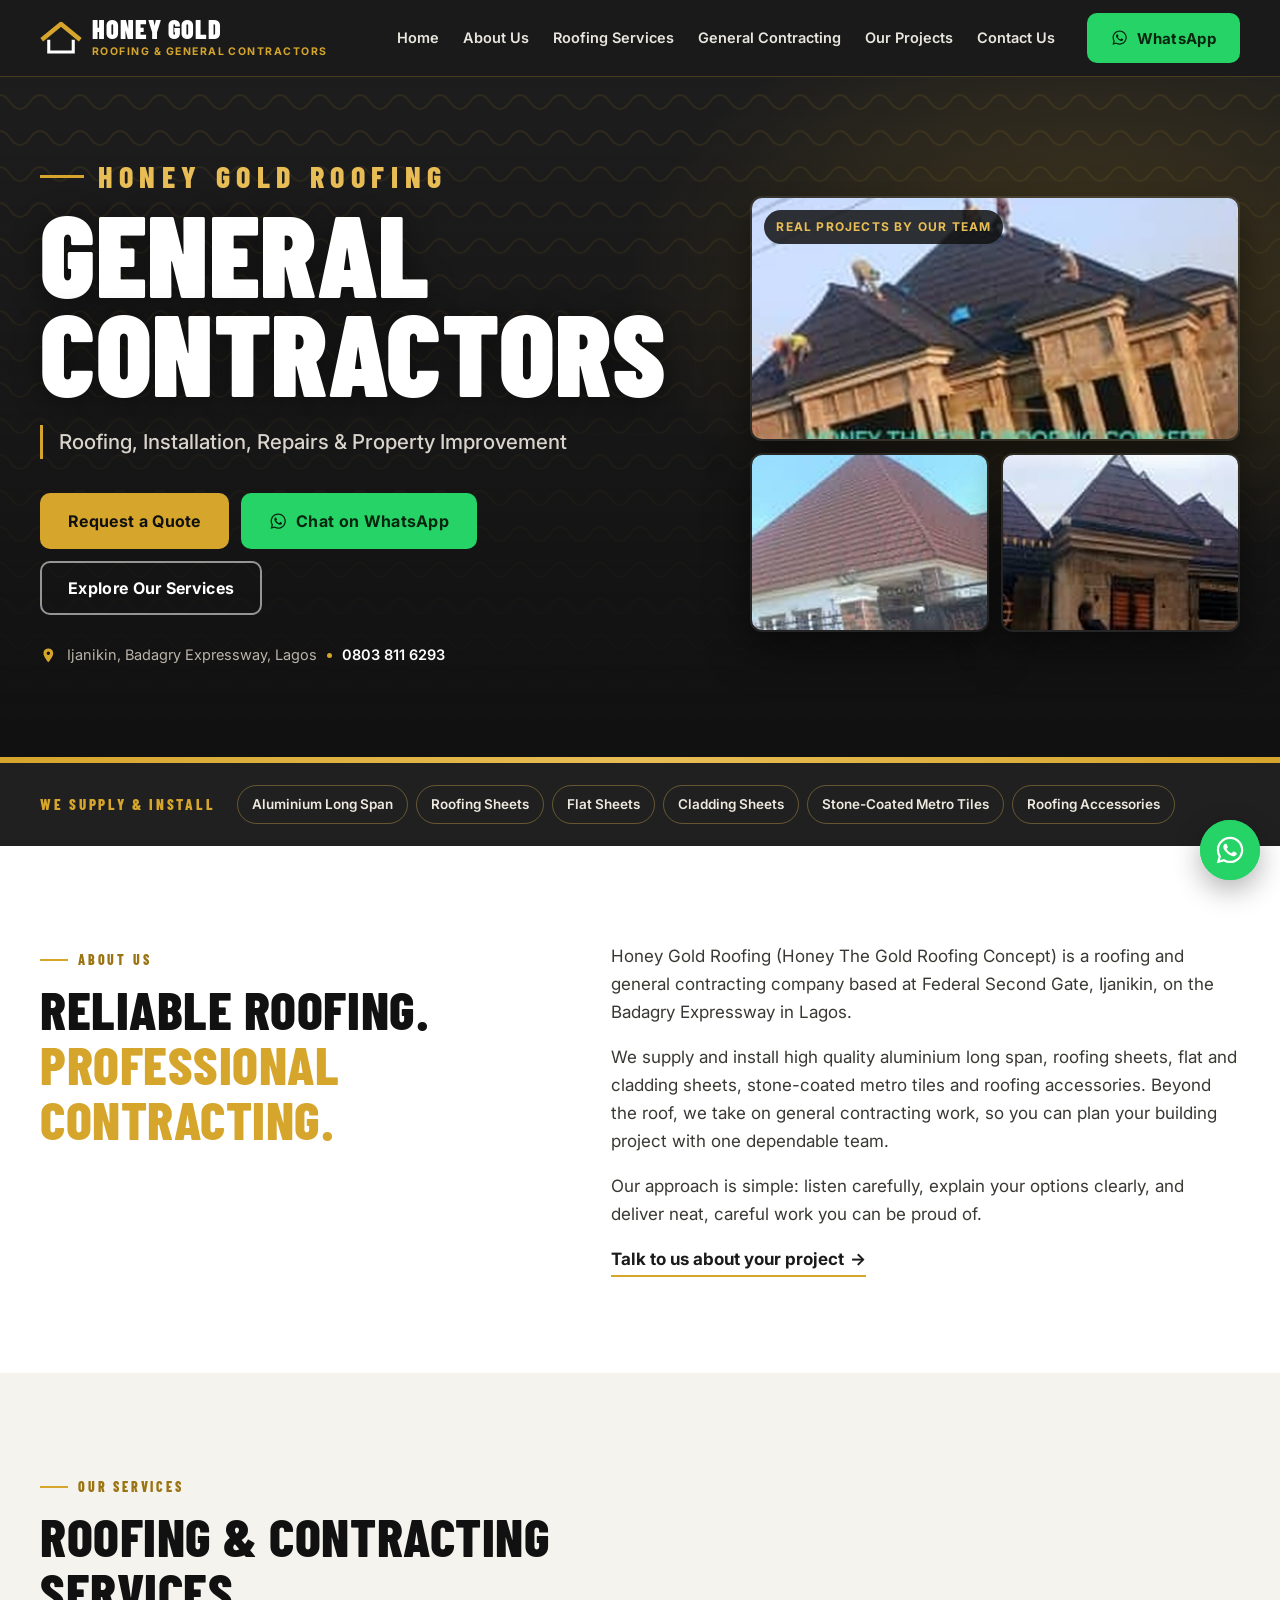
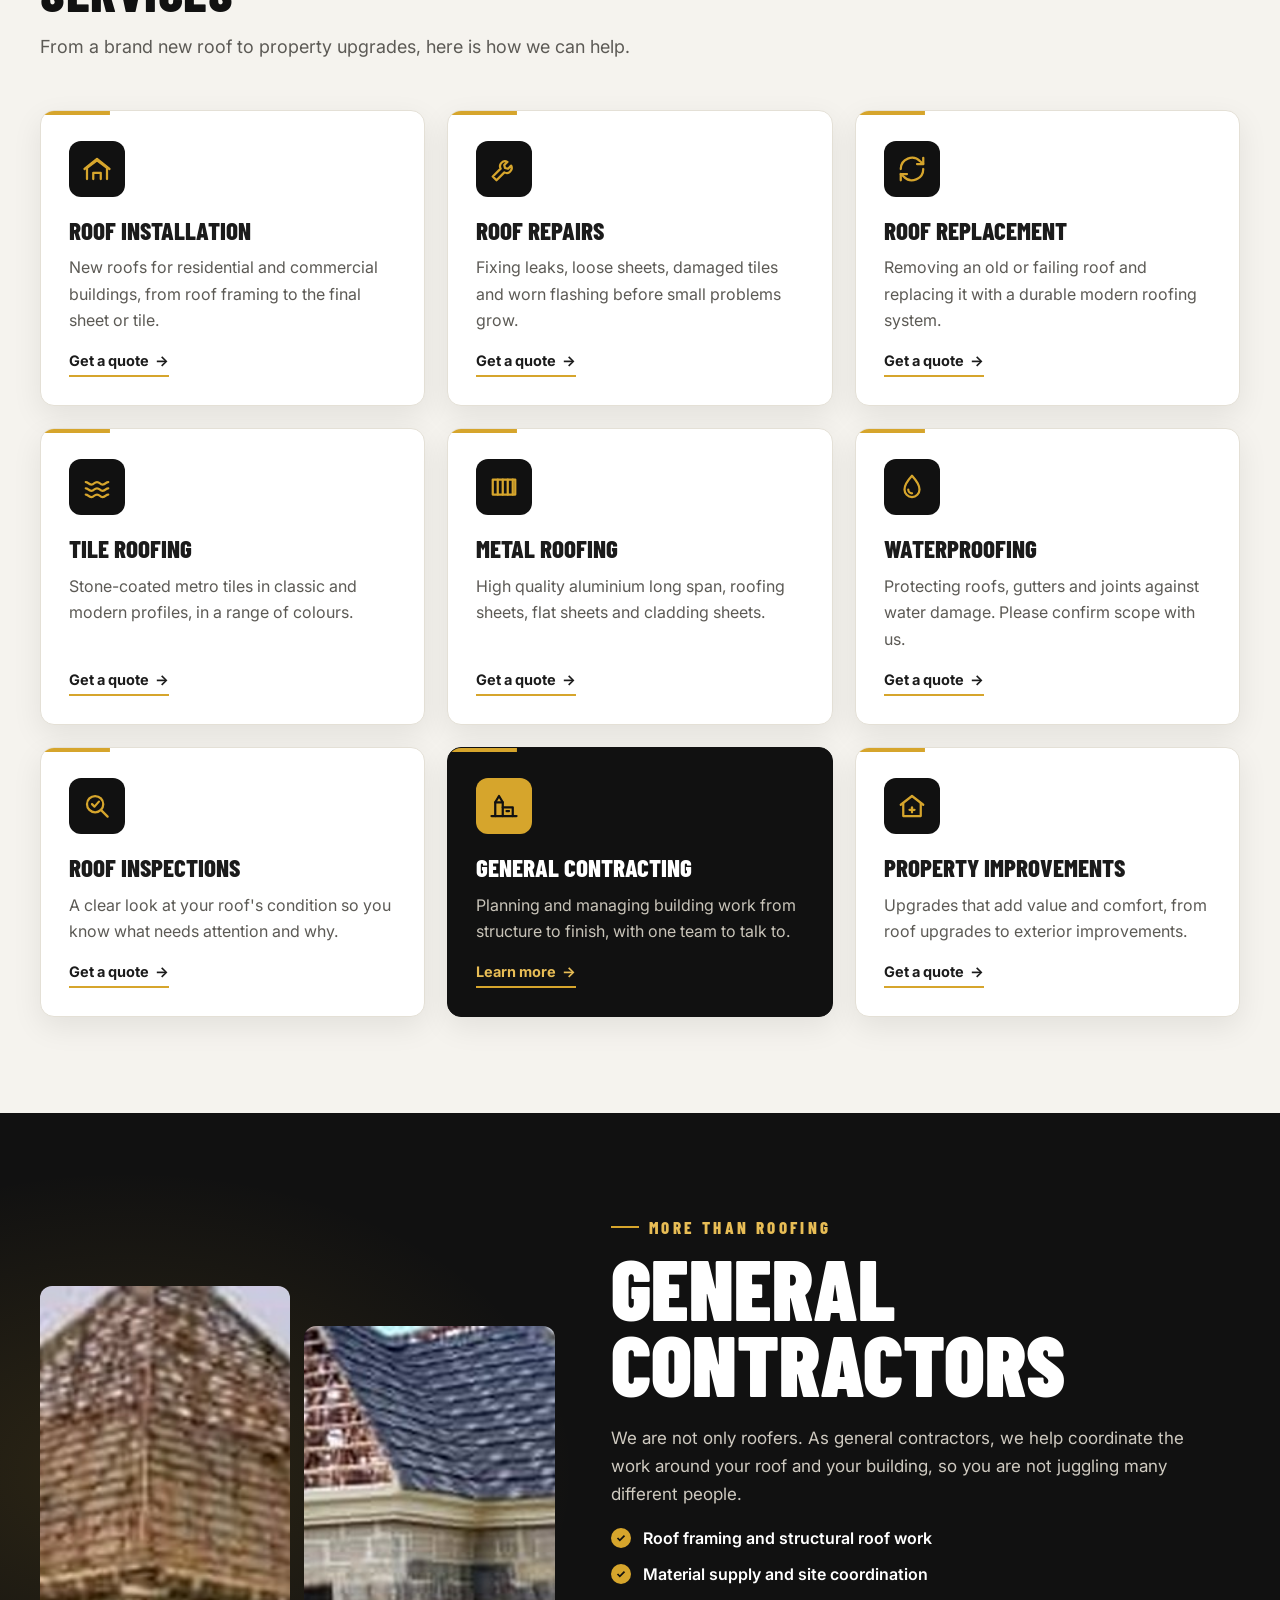
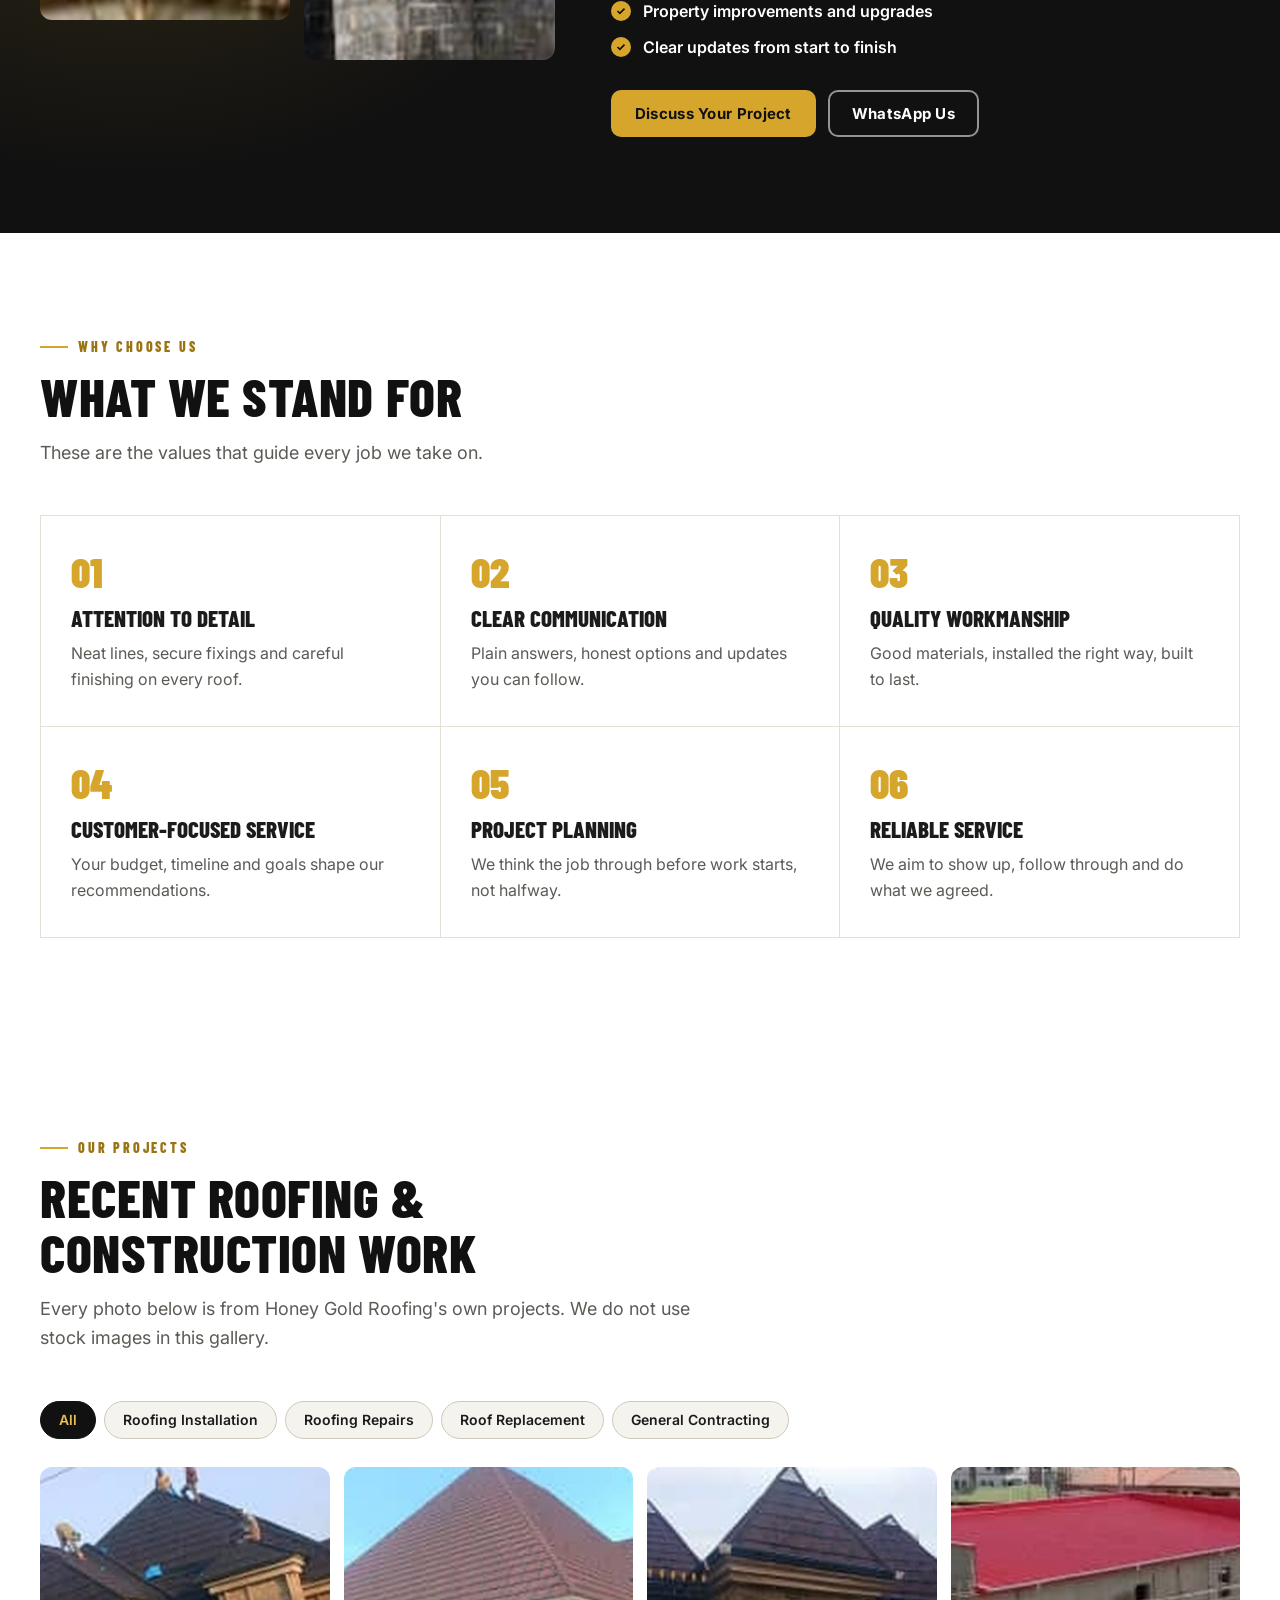
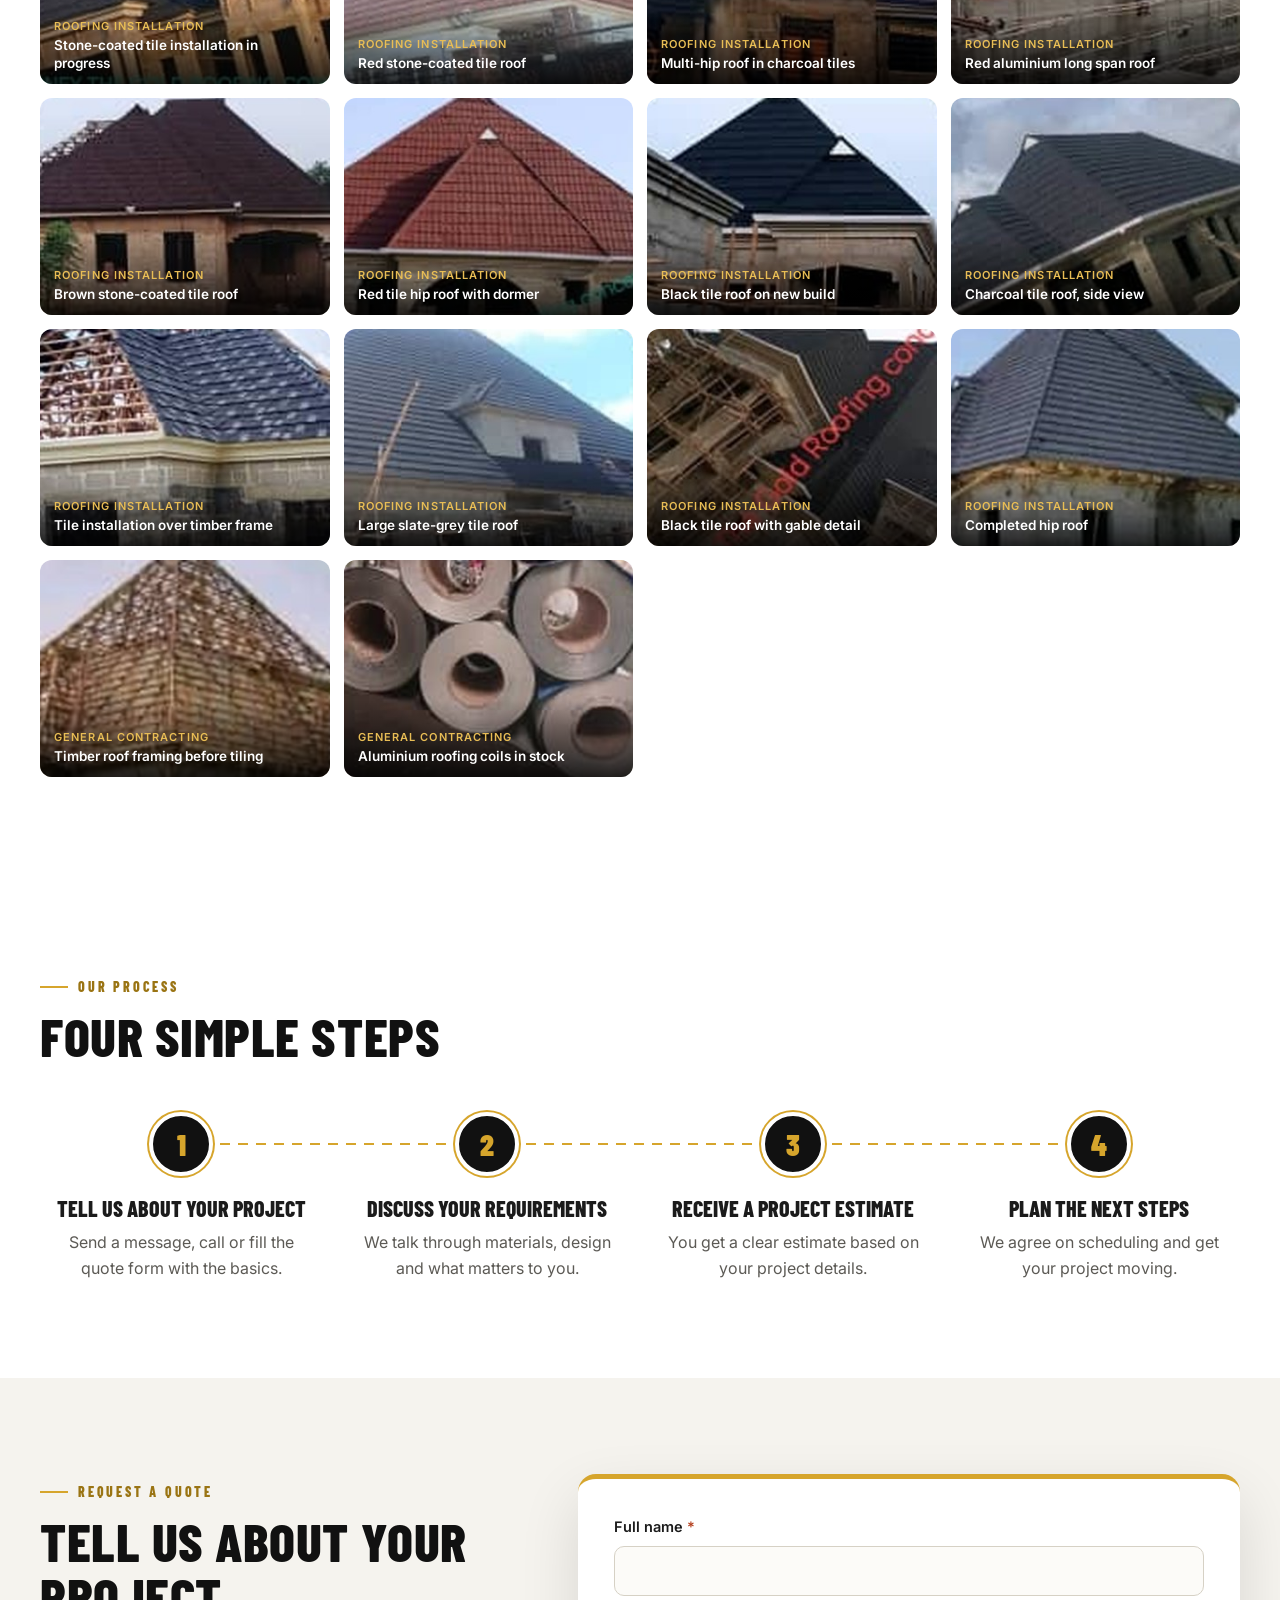
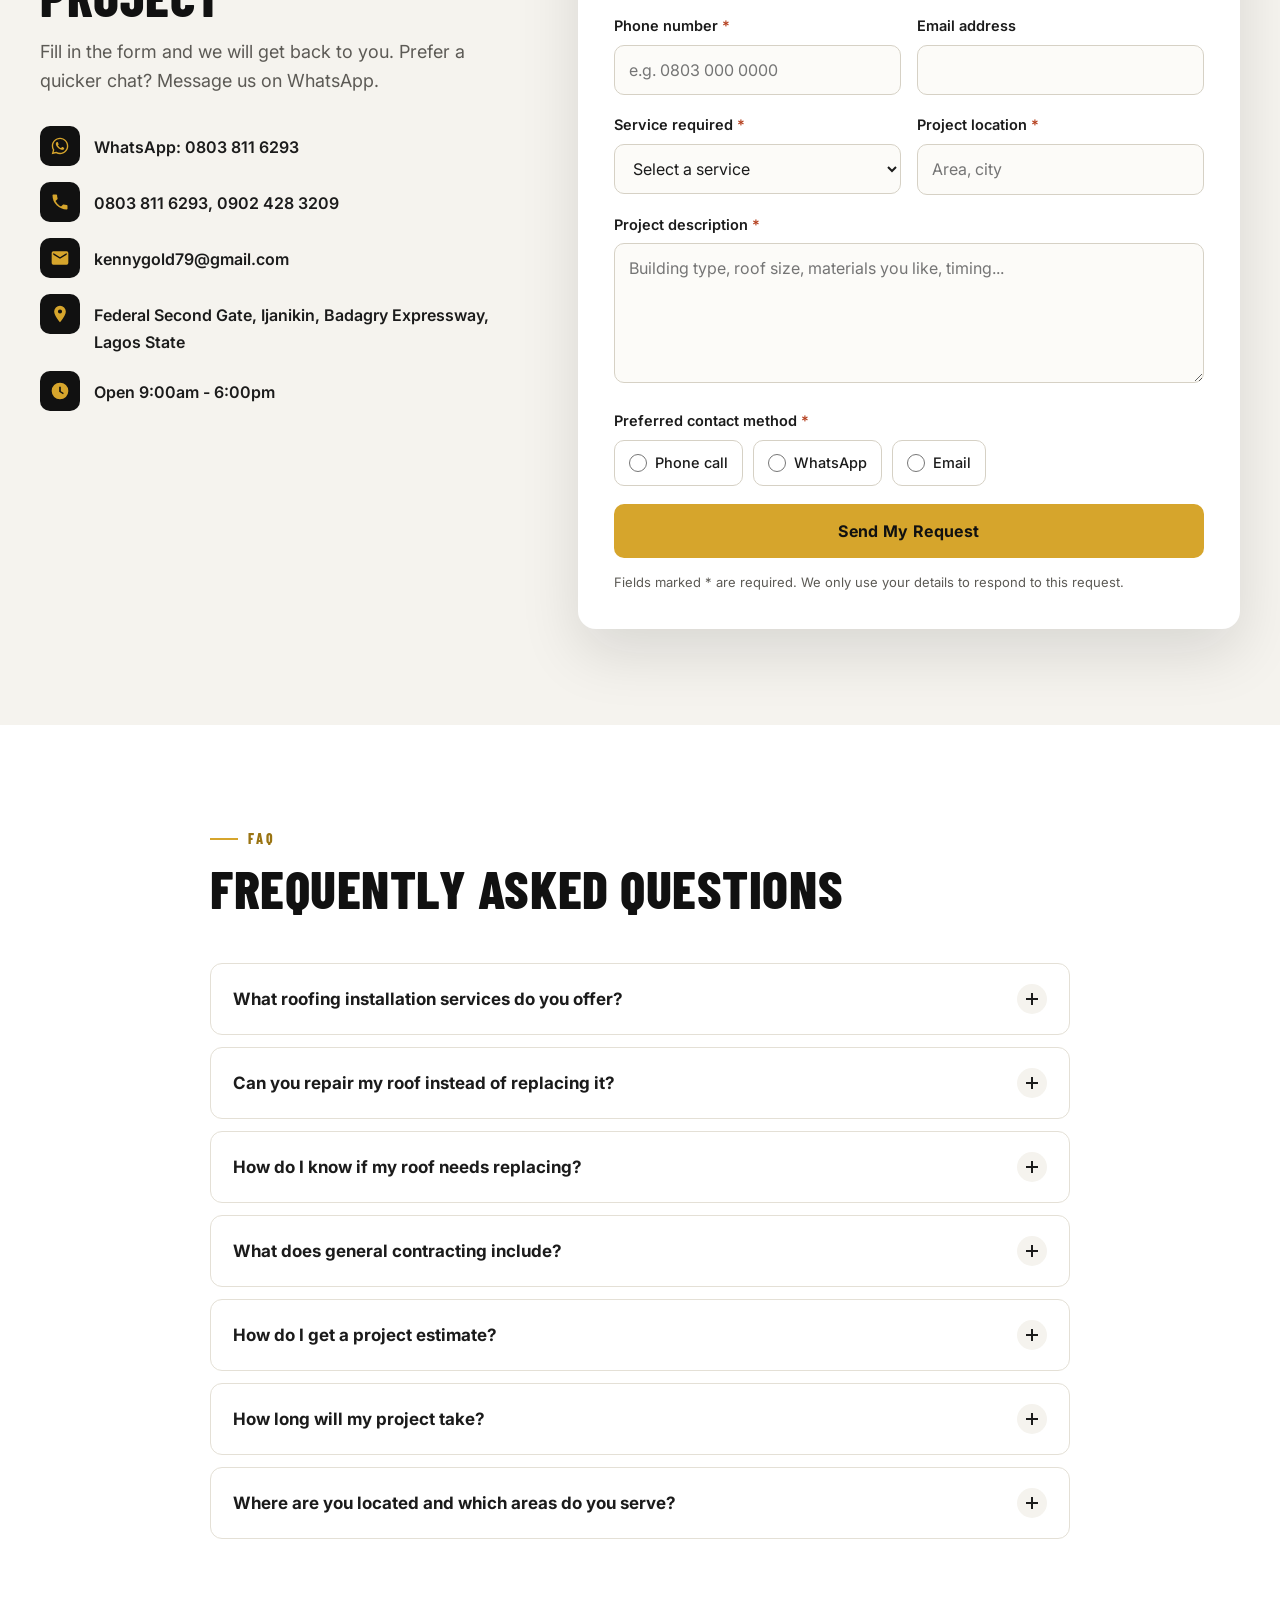
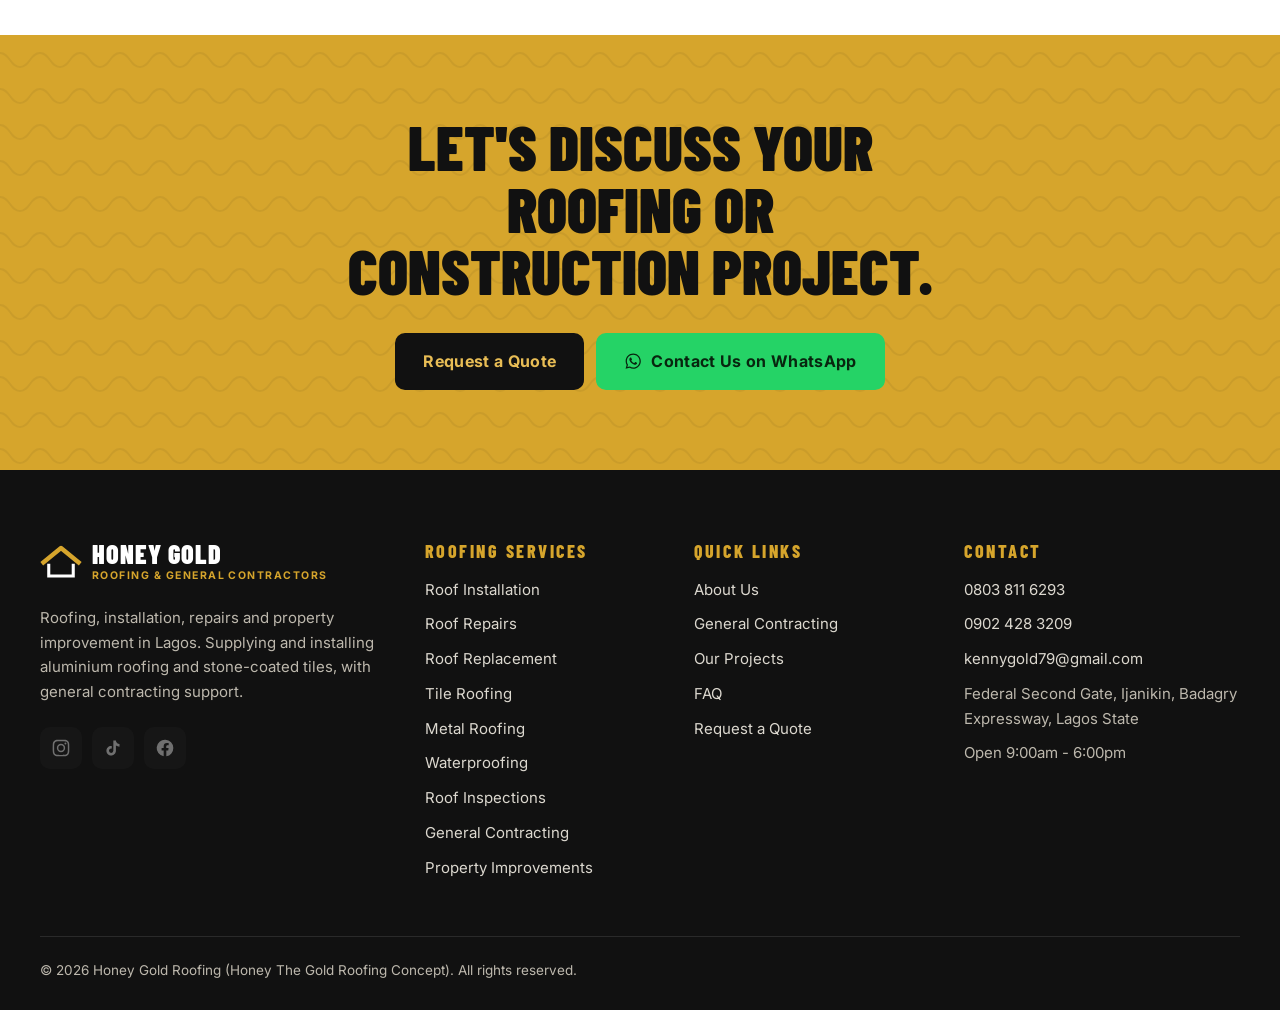
==== index.html @ 7347d058 "Add Honey Gold Roofing website Static roofing and general contracting site in honey-gold-roofing/, k" ====
<!doctype html>
<html lang="en">
<head>
  <meta charset="utf-8" />
  <meta name="viewport" content="width=device-width, initial-scale=1" />
  <title>Honey Gold Roofing | General Contractors in Lagos</title>
  <meta name="description" content="Honey Gold Roofing and General Contractors, Ijanikin, Lagos. Roof installation, stone-coated tiles, aluminium long span, repairs and property improvement. Request a quote or chat on WhatsApp." />
  <meta property="og:title" content="Honey Gold Roofing | General Contractors" />
  <meta property="og:description" content="Roofing, Installation, Repairs & Property Improvement in Lagos." />
  <meta property="og:type" content="website" />
  <meta property="og:image" content="assets/img/projects/p10.jpg" />
  <meta name="theme-color" content="#111111" />
  <link rel="icon" href="assets/img/favicon.svg" type="image/svg+xml" />
  <link rel="preconnect" href="https://fonts.googleapis.com" />
  <link rel="preconnect" href="https://fonts.gstatic.com" crossorigin />
  <link href="https://fonts.googleapis.com/css2?family=Barlow+Condensed:wght@600;700;800;900&family=Inter:wght@400;500;600;700&display=swap" rel="stylesheet" />
  <link rel="stylesheet" href="css/styles.css" />
</head>
<body>
  <a class="skip-link" href="#main">Skip to content</a>

  <!-- HEADER -->
  <header class="site-header" id="top">
    <div class="container header-inner">
      <a href="#top" class="wordmark" aria-label="Honey Gold Roofing home">
        <svg class="wordmark-icon" viewBox="0 0 48 40" aria-hidden="true">
          <path d="M2 22 24 4l22 18" fill="none" stroke="currentColor" stroke-width="5" stroke-linejoin="round" />
          <path d="M10 22v14h28V22" fill="none" stroke="#fff" stroke-width="3.5" />
        </svg>
        <span class="wordmark-text"><strong>HONEY GOLD</strong><span>ROOFING &amp; GENERAL CONTRACTORS</span></span>
      </a>

      <nav class="main-nav" id="main-nav" aria-label="Main">
        <ul>
          <li><a href="#top">Home</a></li>
          <li><a href="#about">About Us</a></li>
          <li><a href="#services">Roofing Services</a></li>
          <li><a href="#contracting">General Contracting</a></li>
          <li><a href="#projects">Our Projects</a></li>
          <li><a href="#contact">Contact Us</a></li>
        </ul>
        <a class="btn btn-whatsapp nav-wa" data-wa href="https://wa.me/2348038116293" target="_blank" rel="noopener">
          <svg class="i" aria-hidden="true"><use href="#ic-wa" /></svg> WhatsApp
        </a>
      </nav>

      <div class="header-actions">
        <a class="btn btn-whatsapp btn-sm header-wa" data-wa href="https://wa.me/2348038116293" target="_blank" rel="noopener">
          <svg class="i" aria-hidden="true"><use href="#ic-wa" /></svg><span>WhatsApp</span>
        </a>
        <button class="nav-toggle" aria-expanded="false" aria-controls="main-nav" aria-label="Open menu">
          <span></span><span></span><span></span>
        </button>
      </div>
    </div>
  </header>

  <main id="main">
    <!-- A. HERO -->
    <section class="hero" aria-labelledby="hero-title">
      <div class="hero-bg" aria-hidden="true"></div>
      <div class="container hero-grid">
        <div class="hero-copy">
          <h1 id="hero-title" class="hero-title">
            <span class="hero-brand">HONEY GOLD ROOFING</span>
            <span class="hero-gc">GENERAL<br />CONTRACTORS</span>
          </h1>
          <p class="hero-sub">Roofing, Installation, Repairs &amp; Property Improvement</p>
          <div class="hero-ctas">
            <a class="btn btn-gold btn-lg" href="#quote">Request a Quote</a>
            <a class="btn btn-whatsapp btn-lg" data-wa href="https://wa.me/2348038116293" target="_blank" rel="noopener">
              <svg class="i" aria-hidden="true"><use href="#ic-wa" /></svg> Chat on WhatsApp
            </a>
            <a class="btn btn-outline-light btn-lg" href="#services">Explore Our Services</a>
          </div>
          <p class="hero-contact">
            <svg class="i" aria-hidden="true"><use href="#ic-pin" /></svg> Ijanikin, Badagry Expressway, Lagos
            <span class="dot" aria-hidden="true"></span>
            <a href="tel:+2348038116293">0803 811 6293</a>
          </p>
        </div>

        <figure class="hero-mosaic" aria-label="Recent roofs by Honey Gold Roofing">
          <img class="m1" src="assets/img/projects/p13.jpg" alt="Roofing crew installing stone-coated tiles on a large house" width="500" height="244" />
          <img class="m2" src="assets/img/projects/p10.jpg" alt="Completed red stone-coated tile roof" width="324" height="260" />
          <img class="m3" src="assets/img/projects/p07.jpg" alt="Multi-hip roof finished in charcoal tiles" width="324" height="260" />
          <figcaption>Real projects by our team</figcaption>
        </figure>
      </div>
    </section>

    <!-- Materials strip -->
    <section class="materials" aria-label="Materials we supply and install">
      <div class="container">
        <p class="materials-label">We supply &amp; install</p>
        <ul class="materials-list" data-materials></ul>
      </div>
    </section>

    <!-- B. INTRO -->
    <section class="section intro" id="about">
      <div class="container intro-grid">
        <div>
          <p class="eyebrow">About Us</p>
          <h2 class="h2">Reliable Roofing. <span class="gold">Professional Contracting.</span></h2>
        </div>
        <div class="intro-text">
          <p>Honey Gold Roofing (Honey The Gold Roofing Concept) is a roofing and general contracting company based at Federal Second Gate, Ijanikin, on the Badagry Expressway in Lagos.</p>
          <p>We supply and install high quality aluminium long span, roofing sheets, flat and cladding sheets, stone-coated metro tiles and roofing accessories. Beyond the roof, we take on general contracting work, so you can plan your building project with one dependable team.</p>
          <p>Our approach is simple: listen carefully, explain your options clearly, and deliver neat, careful work you can be proud of.</p>
          <a class="link-arrow" href="#quote">Talk to us about your project</a>
        </div>
      </div>
    </section>

    <!-- C. SERVICES -->
    <section class="section services" id="services">
      <div class="container">
        <div class="section-head">
          <p class="eyebrow">Our Services</p>
          <h2 class="h2">Roofing &amp; Contracting Services</h2>
          <p class="lead">From a brand new roof to property upgrades, here is how we can help.</p>
        </div>
        <div class="service-grid" data-services></div>
      </div>
    </section>

    <!-- GENERAL CONTRACTING feature -->
    <section class="contracting" id="contracting">
      <div class="container contracting-grid">
        <div class="contracting-media">
          <img src="assets/img/projects/p06.jpg" alt="Timber roof framing on a building under construction" loading="lazy" width="324" height="184" />
          <img src="assets/img/projects/p03.jpg" alt="Tiles being laid over a timber roof frame" loading="lazy" width="324" height="260" />
        </div>
        <div class="contracting-copy">
          <p class="eyebrow on-dark">More than roofing</p>
          <h2 class="contracting-title">GENERAL CONTRACTORS</h2>
          <p>We are not only roofers. As general contractors, we help coordinate the work around your roof and your building, so you are not juggling many different people.</p>
          <ul class="checklist">
            <li>Roof framing and structural roof work</li>
            <li>Material supply and site coordination</li>
            <li>Property improvements and upgrades</li>
            <li>Clear updates from start to finish</li>
          </ul>
          <div class="btn-row">
            <a class="btn btn-gold" href="#quote">Discuss Your Project</a>
            <a class="btn btn-outline-light" data-wa href="https://wa.me/2348038116293" target="_blank" rel="noopener">WhatsApp Us</a>
          </div>
        </div>
      </div>
    </section>

    <!-- D. WHY CHOOSE US -->
    <section class="section why">
      <div class="container">
        <div class="section-head">
          <p class="eyebrow">Why Choose Us</p>
          <h2 class="h2">What We Stand For</h2>
          <p class="lead">These are the values that guide every job we take on.</p>
        </div>
        <div class="why-grid">
          <article class="why-card"><span class="why-num">01</span><h3>Attention to Detail</h3><p>Neat lines, secure fixings and careful finishing on every roof.</p></article>
          <article class="why-card"><span class="why-num">02</span><h3>Clear Communication</h3><p>Plain answers, honest options and updates you can follow.</p></article>
          <article class="why-card"><span class="why-num">03</span><h3>Quality Workmanship</h3><p>Good materials, installed the right way, built to last.</p></article>
          <article class="why-card"><span class="why-num">04</span><h3>Customer-Focused Service</h3><p>Your budget, timeline and goals shape our recommendations.</p></article>
          <article class="why-card"><span class="why-num">05</span><h3>Project Planning</h3><p>We think the job through before work starts, not halfway.</p></article>
          <article class="why-card"><span class="why-num">06</span><h3>Reliable Service</h3><p>We aim to show up, follow through and do what we agreed.</p></article>
        </div>
      </div>
    </section>

    <!-- E. PROJECTS -->
    <section class="section projects" id="projects">
      <div class="container">
        <div class="section-head">
          <p class="eyebrow">Our Projects</p>
          <h2 class="h2">Recent Roofing &amp; Construction Work</h2>
          <p class="lead">Every photo below is from Honey Gold Roofing's own projects. We do not use stock images in this gallery.</p>
        </div>
        <div class="filter-bar" role="tablist" aria-label="Filter projects" data-filters></div>
        <div class="gallery" data-gallery aria-live="polite"></div>
      </div>
    </section>

    <!-- F. PROCESS -->
    <section class="section process">
      <div class="container">
        <div class="section-head">
          <p class="eyebrow">Our Process</p>
          <h2 class="h2">Four Simple Steps</h2>
        </div>
        <ol class="steps">
          <li class="step"><span class="step-n">1</span><h3>Tell Us About Your Project</h3><p>Send a message, call or fill the quote form with the basics.</p></li>
          <li class="step"><span class="step-n">2</span><h3>Discuss Your Requirements</h3><p>We talk through materials, design and what matters to you.</p></li>
          <li class="step"><span class="step-n">3</span><h3>Receive a Project Estimate</h3><p>You get a clear estimate based on your project details.</p></li>
          <li class="step"><span class="step-n">4</span><h3>Plan the Next Steps</h3><p>We agree on scheduling and get your project moving.</p></li>
        </ol>
      </div>
    </section>

    <!-- G. QUOTE FORM -->
    <section class="section quote" id="quote">
      <div class="container quote-grid">
        <div class="quote-info" id="contact">
          <p class="eyebrow">Request a Quote</p>
          <h2 class="h2">Tell Us About Your Project</h2>
          <p class="lead">Fill in the form and we will get back to you. Prefer a quicker chat? Message us on WhatsApp.</p>
          <ul class="contact-list">
            <li><svg class="i" aria-hidden="true"><use href="#ic-wa" /></svg><a data-wa href="https://wa.me/2348038116293" target="_blank" rel="noopener">WhatsApp: 0803 811 6293</a></li>
            <li><svg class="i" aria-hidden="true"><use href="#ic-phone" /></svg><span><a href="tel:+2348038116293">0803 811 6293</a>, <a href="tel:+2349024283209">0902 428 3209</a></span></li>
            <li><svg class="i" aria-hidden="true"><use href="#ic-mail" /></svg><a href="mailto:kennygold79@gmail.com">kennygold79@gmail.com</a></li>
            <li><svg class="i" aria-hidden="true"><use href="#ic-pin" /></svg><a href="https://www.google.com/maps/search/?api=1&amp;query=Federal+Second+Gate+Ijanikin+Badagry+Expressway+Lagos" target="_blank" rel="noopener">Federal Second Gate, Ijanikin, Badagry Expressway, Lagos State</a></li>
            <li><svg class="i" aria-hidden="true"><use href="#ic-clock" /></svg><span>Open 9:00am - 6:00pm</span></li>
          </ul>
        </div>

        <form class="quote-form" name="quote" method="POST" action="/thank-you.html" data-netlify="true" netlify-honeypot="company-website" novalidate>
          <input type="hidden" name="form-name" value="quote" />
          <p class="hp" aria-hidden="true"><label>Leave this empty <input name="company-website" tabindex="-1" autocomplete="off" /></label></p>

          <div class="field">
            <label for="f-name">Full name <span class="req" aria-hidden="true">*</span></label>
            <input id="f-name" name="name" type="text" autocomplete="name" required aria-describedby="e-name" />
            <p class="err" id="e-name"></p>
          </div>
          <div class="field-row">
            <div class="field">
              <label for="f-phone">Phone number <span class="req" aria-hidden="true">*</span></label>
              <input id="f-phone" name="phone" type="tel" autocomplete="tel" inputmode="tel" placeholder="e.g. 0803 000 0000" required aria-describedby="e-phone" />
              <p class="err" id="e-phone"></p>
            </div>
            <div class="field">
              <label for="f-email">Email address</label>
              <input id="f-email" name="email" type="email" autocomplete="email" aria-describedby="e-email" />
              <p class="err" id="e-email"></p>
            </div>
          </div>
          <div class="field-row">
            <div class="field">
              <label for="f-service">Service required <span class="req" aria-hidden="true">*</span></label>
              <select id="f-service" name="service" required aria-describedby="e-service">
                <option value="">Select a service</option>
                <option>Roof Installation</option>
                <option>Roof Repairs</option>
                <option>Roof Replacement</option>
                <option>Tile Roofing</option>
                <option>Metal Roofing</option>
                <option>Waterproofing</option>
                <option>Roof Inspections</option>
                <option>General Contracting</option>
                <option>Property Improvements</option>
                <option>Roofing Materials Supply</option>
                <option>Other</option>
              </select>
              <p class="err" id="e-service"></p>
            </div>
            <div class="field">
              <label for="f-location">Project location <span class="req" aria-hidden="true">*</span></label>
              <input id="f-location" name="location" type="text" placeholder="Area, city" required aria-describedby="e-location" />
              <p class="err" id="e-location"></p>
            </div>
          </div>
          <div class="field">
            <label for="f-desc">Project description <span class="req" aria-hidden="true">*</span></label>
            <textarea id="f-desc" name="description" rows="5" placeholder="Building type, roof size, materials you like, timing..." required aria-describedby="e-desc"></textarea>
            <p class="err" id="e-desc"></p>
          </div>
          <fieldset class="field">
            <legend>Preferred contact method <span class="req" aria-hidden="true">*</span></legend>
            <div class="radios">
              <label><input type="radio" name="contact-method" value="Phone call" required /> Phone call</label>
              <label><input type="radio" name="contact-method" value="WhatsApp" /> WhatsApp</label>
              <label><input type="radio" name="contact-method" value="Email" /> Email</label>
            </div>
            <p class="err" id="e-method"></p>
          </fieldset>

          <button class="btn btn-gold btn-lg btn-block" type="submit">Send My Request</button>
          <div class="form-status" role="status" aria-live="polite" hidden></div>
          <p class="form-note">Fields marked * are required. We only use your details to respond to this request.</p>
        </form>
      </div>
    </section>

    <!-- H. FAQ -->
    <section class="section faq" id="faq">
      <div class="container narrow">
        <div class="section-head">
          <p class="eyebrow">FAQ</p>
          <h2 class="h2">Frequently Asked Questions</h2>
        </div>
        <div class="faq-list" data-faqs></div>
      </div>
    </section>

    <!-- I. FINAL CTA -->
    <section class="final-cta">
      <div class="container final-inner">
        <h2>Let's Discuss Your Roofing or Construction Project.</h2>
        <div class="btn-row center">
          <a class="btn btn-gold btn-lg" href="#quote">Request a Quote</a>
          <a class="btn btn-whatsapp btn-lg" data-wa href="https://wa.me/2348038116293" target="_blank" rel="noopener">
            <svg class="i" aria-hidden="true"><use href="#ic-wa" /></svg> Contact Us on WhatsApp
          </a>
        </div>
      </div>
    </section>
  </main>

  <!-- J. FOOTER -->
  <footer class="site-footer">
    <div class="container footer-grid">
      <div class="footer-brand">
        <a href="#top" class="wordmark" aria-label="Honey Gold Roofing home">
          <svg class="wordmark-icon" viewBox="0 0 48 40" aria-hidden="true">
            <path d="M2 22 24 4l22 18" fill="none" stroke="currentColor" stroke-width="5" stroke-linejoin="round" />
            <path d="M10 22v14h28V22" fill="none" stroke="#fff" stroke-width="3.5" />
          </svg>
          <span class="wordmark-text"><strong>HONEY GOLD</strong><span>ROOFING &amp; GENERAL CONTRACTORS</span></span>
        </a>
        <p>Roofing, installation, repairs and property improvement in Lagos. Supplying and installing aluminium roofing and stone-coated tiles, with general contracting support.</p>
        <div class="socials" data-socials></div>
      </div>
      <div>
        <h3 class="footer-h">Roofing Services</h3>
        <ul class="footer-links" data-footer-services></ul>
      </div>
      <div>
        <h3 class="footer-h">Quick Links</h3>
        <ul class="footer-links">
          <li><a href="#about">About Us</a></li>
          <li><a href="#contracting">General Contracting</a></li>
          <li><a href="#projects">Our Projects</a></li>
          <li><a href="#faq">FAQ</a></li>
          <li><a href="#quote">Request a Quote</a></li>
        </ul>
      </div>
      <div>
        <h3 class="footer-h">Contact</h3>
        <ul class="footer-contact">
          <li><a href="tel:+2348038116293">0803 811 6293</a></li>
          <li><a href="tel:+2349024283209">0902 428 3209</a></li>
          <li><a href="mailto:kennygold79@gmail.com">kennygold79@gmail.com</a></li>
          <li>Federal Second Gate, Ijanikin, Badagry Expressway, Lagos State</li>
          <li>Open 9:00am - 6:00pm</li>
        </ul>
      </div>
    </div>
    <div class="container footer-bottom">
      <p>&copy; <span data-year>2026</span> Honey Gold Roofing (Honey The Gold Roofing Concept). All rights reserved.</p>
    </div>
  </footer>

  <!-- Floating WhatsApp -->
  <a class="wa-float" data-wa href="https://wa.me/2348038116293" target="_blank" rel="noopener" aria-label="Chat with Honey Gold Roofing on WhatsApp">
    <svg aria-hidden="true"><use href="#ic-wa" /></svg>
  </a>

  <!-- Icon sprite -->
  <svg width="0" height="0" style="position:absolute" aria-hidden="true">
    <symbol id="ic-wa" viewBox="0 0 24 24"><path fill="currentColor" d="M12.04 2C6.58 2 2.13 6.45 2.13 11.91c0 1.75.46 3.45 1.32 4.95L2.05 22l5.25-1.38a9.9 9.9 0 0 0 4.74 1.21c5.46 0 9.91-4.45 9.91-9.91C21.95 6.45 17.5 2 12.04 2Zm0 18.15c-1.48 0-2.93-.4-4.2-1.15l-.3-.18-3.12.82.83-3.04-.2-.31a8.2 8.2 0 0 1-1.26-4.38c0-4.54 3.7-8.24 8.25-8.24 4.54 0 8.24 3.7 8.24 8.24 0 4.55-3.7 8.24-8.24 8.24Zm4.52-6.16c-.25-.12-1.47-.72-1.69-.81-.23-.08-.39-.12-.56.13-.16.25-.64.81-.79.97-.14.17-.29.19-.54.06-.25-.12-1.05-.39-1.99-1.23-.74-.66-1.23-1.47-1.38-1.72-.14-.25-.02-.38.11-.51.11-.11.25-.29.37-.43.13-.15.17-.25.25-.42.08-.17.04-.31-.02-.43-.06-.13-.56-1.34-.76-1.84-.2-.48-.41-.42-.56-.43h-.48c-.17 0-.43.06-.66.31-.22.25-.86.85-.86 2.07s.89 2.4 1.01 2.56c.12.17 1.75 2.67 4.23 3.74.59.26 1.05.41 1.41.52.59.19 1.13.16 1.56.1.48-.07 1.47-.6 1.67-1.18.21-.58.21-1.07.14-1.18-.06-.1-.22-.16-.47-.28Z"/></symbol>
    <symbol id="ic-phone" viewBox="0 0 24 24"><path fill="currentColor" d="M6.6 10.8a15.1 15.1 0 0 0 6.6 6.6l2.2-2.2c.3-.3.7-.4 1-.2 1.1.4 2.3.6 3.6.6.6 0 1 .4 1 1V20c0 .6-.4 1-1 1A17 17 0 0 1 3 4c0-.6.4-1 1-1h3.5c.6 0 1 .4 1 1 0 1.3.2 2.5.6 3.6.1.3 0 .7-.2 1l-2.3 2.2Z"/></symbol>
    <symbol id="ic-mail" viewBox="0 0 24 24"><path fill="currentColor" d="M20 4H4a2 2 0 0 0-2 2v12a2 2 0 0 0 2 2h16a2 2 0 0 0 2-2V6a2 2 0 0 0-2-2Zm0 4-8 5-8-5V6l8 5 8-5v2Z"/></symbol>
    <symbol id="ic-pin" viewBox="0 0 24 24"><path fill="currentColor" d="M12 2a7 7 0 0 0-7 7c0 5.2 7 13 7 13s7-7.8 7-13a7 7 0 0 0-7-7Zm0 9.5A2.5 2.5 0 1 1 12 6.5a2.5 2.5 0 0 1 0 5Z"/></symbol>
    <symbol id="ic-clock" viewBox="0 0 24 24"><path fill="currentColor" d="M12 2a10 10 0 1 0 0 20 10 10 0 0 0 0-20Zm1 10.4 3.5 2.1-.8 1.3L11 13V7h2v5.4Z"/></symbol>
    <symbol id="ic-instagram" viewBox="0 0 24 24"><path fill="currentColor" d="M12 7a5 5 0 1 0 0 10 5 5 0 0 0 0-10Zm0 8.2a3.2 3.2 0 1 1 0-6.4 3.2 3.2 0 0 1 0 6.4ZM17.3 5.5a1.2 1.2 0 1 0 0 2.4 1.2 1.2 0 0 0 0-2.4ZM21.9 7.8c-.1-1.6-.4-3-1.6-4.1-1.1-1.2-2.5-1.5-4.1-1.6C14.6 2 9.4 2 7.8 2.1c-1.6.1-3 .4-4.1 1.6C2.5 4.8 2.2 6.2 2.1 7.8 2 9.4 2 14.6 2.1 16.2c.1 1.6.4 3 1.6 4.1 1.1 1.2 2.5 1.5 4.1 1.6 1.6.1 6.8.1 8.4 0 1.6-.1 3-.4 4.1-1.6 1.2-1.1 1.5-2.5 1.6-4.1.1-1.6.1-6.8 0-8.4Zm-2.1 10.2a3.3 3.3 0 0 1-1.9 1.9c-1.3.5-4.4.4-5.9.4s-4.6.1-5.9-.4A3.3 3.3 0 0 1 4.2 18c-.5-1.3-.4-4.4-.4-5.9s-.1-4.6.4-5.9A3.3 3.3 0 0 1 6.1 4.2c1.3-.5 4.4-.4 5.9-.4s4.6-.1 5.9.4a3.3 3.3 0 0 1 1.9 1.9c.5 1.3.4 4.4.4 5.9s.1 4.6-.4 5.9Z"/></symbol>
    <symbol id="ic-tiktok" viewBox="0 0 24 24"><path fill="currentColor" d="M16.6 5.8A4.3 4.3 0 0 1 15.5 3h-3.1v12.4a2.6 2.6 0 0 1-2.6 2.5 2.6 2.6 0 0 1-2.6-2.6c0-1.7 1.6-3 3.3-2.5V9.6c-3.4-.5-6.4 2.2-6.4 5.7 0 3.4 2.8 5.7 5.7 5.7 3.1 0 5.7-2.6 5.7-5.7V9a7.4 7.4 0 0 0 4.3 1.4V7.3s-1.9.1-3.2-1.5Z"/></symbol>
    <symbol id="ic-facebook" viewBox="0 0 24 24"><path fill="currentColor" d="M22 12a10 10 0 1 0-11.6 9.9v-7H7.9V12h2.5V9.8c0-2.5 1.5-3.9 3.8-3.9 1.1 0 2.2.2 2.2.2v2.5h-1.3c-1.2 0-1.6.8-1.6 1.6V12h2.8l-.4 2.9h-2.3v7A10 10 0 0 0 22 12Z"/></symbol>
  </svg>

  <script src="js/config.js"></script>
  <script src="js/main.js"></script>
</body>
</html>
---- css/styles.css ----
/* ============ Honey Gold Roofing ============ */
:root {
  --charcoal: #202020;
  --black: #111111;
  --gold: #d6a52c;
  --gold-warm: #e8bd55;
  --white: #ffffff;
  --neutral: #f5f3ee;
  --ink: #1b1b1b;
  --muted: #5c5a55;
  --line: #e4e0d6;
  --wa: #25d366;
  --wa-dark: #1da851;
  --radius: 14px;
  --shadow: 0 10px 30px rgba(17, 17, 17, 0.08);
  --font-display: "Barlow Condensed", "Arial Narrow", Impact, sans-serif;
  --font-body: "Inter", system-ui, -apple-system, "Segoe UI", Roboto, sans-serif;
  --header-h: 76px;
}

*, *::before, *::after { box-sizing: border-box; }
html { scroll-behavior: smooth; scroll-padding-top: calc(var(--header-h) + 12px); }
body {
  margin: 0;
  font-family: var(--font-body);
  font-size: 16px;
  line-height: 1.65;
  color: var(--ink);
  background: var(--white);
  -webkit-font-smoothing: antialiased;
}
img { max-width: 100%; display: block; }
a { color: inherit; }
h1, h2, h3 { margin: 0; line-height: 1.1; }
p { margin: 0 0 1em; }
ul, ol { margin: 0; padding: 0; list-style: none; }
.container { width: min(1200px, 100% - 40px); margin-inline: auto; }
.narrow { width: min(860px, 100% - 40px); }
.sr-only { position: absolute; width: 1px; height: 1px; overflow: hidden; clip: rect(0 0 0 0); white-space: nowrap; }
.skip-link { position: absolute; left: 12px; top: -60px; z-index: 200; background: var(--gold); color: var(--black); padding: 10px 16px; border-radius: 8px; font-weight: 700; }
.skip-link:focus { top: 12px; }
:focus-visible { outline: 3px solid var(--gold-warm); outline-offset: 3px; }
.gold { color: var(--gold); }
.i { width: 1.15em; height: 1.15em; flex: none; }

/* ---------- Buttons ---------- */
.btn {
  display: inline-flex; align-items: center; justify-content: center; gap: .55em;
  font: 700 15px/1 var(--font-body); letter-spacing: .02em;
  padding: 14px 22px; border-radius: 10px; border: 2px solid transparent;
  text-decoration: none; cursor: pointer; transition: transform .15s ease, background .2s ease, color .2s ease, border-color .2s ease;
  white-space: nowrap;
}
.btn:hover { transform: translateY(-2px); }
.btn-lg { padding: 17px 26px; font-size: 16px; }
.btn-sm { padding: 10px 14px; font-size: 14px; }
.btn-block { width: 100%; }
.btn-gold { background: var(--gold); color: var(--black); }
.btn-gold:hover { background: var(--gold-warm); }
.btn-whatsapp { background: var(--wa); color: #08260f; }
.btn-whatsapp:hover { background: var(--wa-dark); color: #fff; }
.btn-outline-light { border-color: rgba(255, 255, 255, .55); color: var(--white); background: transparent; }
.btn-outline-light:hover { border-color: var(--gold); color: var(--gold-warm); }
.btn:disabled { opacity: .65; cursor: wait; transform: none; }
.btn-row { display: flex; flex-wrap: wrap; gap: 12px; }
.btn-row.center { justify-content: center; }
.link-arrow { display: inline-flex; align-items: center; gap: 6px; font-weight: 700; color: var(--ink); text-decoration: none; border-bottom: 2px solid var(--gold); padding-bottom: 2px; }
.link-arrow::after { content: "\2192"; transition: transform .2s; }
.link-arrow:hover::after { transform: translateX(4px); }

/* ---------- Header ---------- */
.site-header {
  position: sticky; top: 0; z-index: 100;
  background: rgba(17, 17, 17, .96);
  border-bottom: 1px solid rgba(214, 165, 44, .25);
  backdrop-filter: blur(8px);
  transition: box-shadow .2s;
}
.site-header.is-scrolled { box-shadow: 0 6px 24px rgba(0, 0, 0, .35); }
.header-inner { display: flex; align-items: center; justify-content: space-between; gap: 20px; min-height: var(--header-h); }
.wordmark { display: inline-flex; align-items: center; gap: 10px; text-decoration: none; color: var(--gold); }
.wordmark-icon { width: 42px; height: 36px; flex: none; }
.wordmark-text { display: flex; flex-direction: column; line-height: 1; }
.wordmark-text strong { font: 900 26px/0.95 var(--font-display); color: var(--white); letter-spacing: .04em; }
.wordmark-text span { font: 700 10.5px/1.3 var(--font-body); color: var(--gold); letter-spacing: .14em; margin-top: 3px; }
.main-nav { display: flex; align-items: center; gap: 22px; }
.main-nav ul { display: flex; gap: 4px; }
.main-nav ul a {
  display: block; padding: 10px 10px; color: #e9e6df; text-decoration: none;
  font-size: 14.5px; font-weight: 600; border-radius: 6px; transition: color .2s;
}
.main-nav ul a:hover { color: var(--gold-warm); }
.header-actions { display: none; align-items: center; gap: 10px; }
.nav-toggle { display: none; width: 46px; height: 46px; border-radius: 10px; border: 1px solid rgba(255, 255, 255, .2); background: transparent; cursor: pointer; padding: 0; position: relative; }
.nav-toggle span { position: absolute; left: 12px; right: 12px; height: 2px; background: var(--white); transition: transform .25s, opacity .2s; }
.nav-toggle span:nth-child(1) { top: 15px; }
.nav-toggle span:nth-child(2) { top: 22px; }
.nav-toggle span:nth-child(3) { top: 29px; }
.nav-open .nav-toggle span:nth-child(1) { transform: translateY(7px) rotate(45deg); }
.nav-open .nav-toggle span:nth-child(2) { opacity: 0; }
.nav-open .nav-toggle span:nth-child(3) { transform: translateY(-7px) rotate(-45deg); }

/* ---------- Hero ---------- */
.hero { position: relative; background: var(--black); color: var(--white); overflow: hidden; isolation: isolate; }
.hero-bg {
  position: absolute; inset: 0; z-index: -1;
  background:
    radial-gradient(ellipse 60% 70% at 85% 30%, rgba(214, 165, 44, .22), transparent 60%),
    linear-gradient(180deg, rgba(17, 17, 17, .2), var(--black) 95%),
    url("data:image/svg+xml,%3Csvg xmlns='http://www.w3.org/2000/svg' width='80' height='36' viewBox='0 0 80 36'%3E%3Cpath d='M0 18c10 0 10 14 20 14s10-14 20-14 10 14 20 14 10-14 20-14' fill='none' stroke='%23d6a52c' stroke-opacity='.13' stroke-width='2'/%3E%3C/svg%3E"),
    var(--charcoal);
}
.hero-bg::after {
  content: ""; position: absolute; left: 0; right: 0; bottom: 0; height: 6px;
  background: linear-gradient(90deg, var(--gold), var(--gold-warm), var(--gold));
}
.hero-grid { display: grid; grid-template-columns: 1.15fr .85fr; gap: 48px; align-items: center; padding: 84px 0 96px; }
.hero-title { display: flex; flex-direction: column; gap: 12px; }
.hero-brand {
  font: 800 clamp(20px, 2.4vw, 30px)/1 var(--font-display);
  letter-spacing: .22em; color: var(--gold-warm);
  display: inline-flex; align-items: center; gap: 14px;
}
.hero-brand::before { content: ""; width: 44px; height: 3px; background: var(--gold); }
.hero-gc {
  font: 900 clamp(58px, 9vw, 128px)/.86 var(--font-display);
  letter-spacing: .005em; text-transform: uppercase; color: var(--white);
  text-shadow: 0 4px 30px rgba(0, 0, 0, .45);
}
.hero-sub {
  margin: 24px 0 34px; font-size: clamp(17px, 1.6vw, 21px); font-weight: 500;
  color: #d9d5cc; max-width: 42ch; padding-left: 16px; border-left: 3px solid var(--gold);
}
.hero-ctas { display: flex; flex-wrap: wrap; gap: 12px; }
.hero-contact { margin: 28px 0 0; display: flex; flex-wrap: wrap; align-items: center; gap: 10px; color: #b9b4a9; font-size: 14.5px; }
.hero-contact .i { color: var(--gold); }
.hero-contact a { color: var(--white); font-weight: 600; text-decoration: none; }
.dot { width: 5px; height: 5px; border-radius: 50%; background: var(--gold); }

.hero-mosaic { margin: 0; display: grid; grid-template-columns: 1fr 1fr; gap: 12px; position: relative; }
.hero-mosaic img { width: 100%; height: auto; object-fit: cover; border-radius: 12px; border: 2px solid rgba(255, 255, 255, .08); box-shadow: 0 18px 40px rgba(0, 0, 0, .5); }
.hero-mosaic .m1 { grid-column: 1 / -1; aspect-ratio: 16 / 8; }
.hero-mosaic .m2, .hero-mosaic .m3 { aspect-ratio: 4 / 3; }
.hero-mosaic figcaption {
  position: absolute; left: 14px; top: 14px; background: rgba(17, 17, 17, .85); color: var(--gold-warm);
  font-size: 12px; font-weight: 700; letter-spacing: .1em; text-transform: uppercase; padding: 7px 12px; border-radius: 999px;
}

/* ---------- Materials strip ---------- */
.materials { background: var(--charcoal); color: var(--white); padding: 22px 0; }
.materials .container { display: flex; align-items: center; gap: 22px; flex-wrap: wrap; }
.materials-label { margin: 0; font: 800 15px/1 var(--font-display); letter-spacing: .18em; text-transform: uppercase; color: var(--gold); }
.materials-list { display: flex; flex-wrap: wrap; gap: 8px; }
.materials-list li { font-size: 13.5px; font-weight: 600; padding: 7px 14px; border-radius: 999px; border: 1px solid rgba(232, 189, 85, .35); color: #eee9de; }

/* ---------- Sections ---------- */
.section { padding: 96px 0; }
.section-head { max-width: 680px; margin-bottom: 48px; }
.eyebrow { font: 800 14px/1 var(--font-display); letter-spacing: .2em; text-transform: uppercase; color: #9a7413; margin-bottom: 14px; display: inline-flex; align-items: center; gap: 10px; }
.eyebrow::before { content: ""; width: 28px; height: 2px; background: var(--gold); }
.eyebrow.on-dark { color: var(--gold-warm); }
.h2 { font: 800 clamp(34px, 4.4vw, 54px)/1.02 var(--font-display); text-transform: uppercase; letter-spacing: .01em; color: var(--black); }
.lead { font-size: 18px; color: var(--muted); margin-top: 14px; }

/* Intro */
.intro-grid { display: grid; grid-template-columns: .9fr 1.1fr; gap: 56px; align-items: start; }
.intro-text { font-size: 17px; color: #3a3833; }

/* Services */
.services { background: var(--neutral); }
.service-grid { display: grid; grid-template-columns: repeat(3, 1fr); gap: 22px; }
.service-card {
  background: var(--white); border-radius: var(--radius); padding: 30px 28px 28px;
  border: 1px solid var(--line); box-shadow: var(--shadow); position: relative; overflow: hidden;
  display: flex; flex-direction: column; transition: transform .2s, box-shadow .2s;
}
.service-card::before { content: ""; position: absolute; left: 0; top: 0; right: 0; height: 4px; background: var(--gold); transform: scaleX(.18); transform-origin: left; transition: transform .3s; }
.service-card:hover { transform: translateY(-4px); box-shadow: 0 18px 40px rgba(17, 17, 17, .12); }
.service-card:hover::before { transform: scaleX(1); }
.service-icon { width: 56px; height: 56px; border-radius: 12px; background: var(--black); color: var(--gold); display: grid; place-items: center; margin-bottom: 20px; }
.service-icon svg { width: 30px; height: 30px; }
.service-card h3 { font: 800 25px/1.1 var(--font-display); text-transform: uppercase; margin-bottom: 10px; }
.service-card p { color: var(--muted); flex: 1; }
.service-card .link-arrow { align-self: flex-start; font-size: 14.5px; }
.service-card--featured { background: var(--black); color: var(--white); border-color: var(--black); }
.service-card--featured .service-icon { background: var(--gold); color: var(--black); }
.service-card--featured p { color: #c9c4b9; }
.service-card--featured .link-arrow { color: var(--gold-warm); }

/* General contracting band */
.contracting { background: var(--black); color: var(--white); padding: 96px 0; position: relative; overflow: hidden; }
.contracting::before { content: ""; position: absolute; inset: 0; background: radial-gradient(ellipse 50% 60% at 10% 50%, rgba(214, 165, 44, .14), transparent 70%); }
.contracting-grid { position: relative; display: grid; grid-template-columns: .9fr 1.1fr; gap: 56px; align-items: center; }
.contracting-media { display: grid; grid-template-columns: 1fr 1fr; gap: 14px; }
.contracting-media img { border-radius: 12px; width: 100%; height: auto; aspect-ratio: 3 / 4; object-fit: cover; }
.contracting-media img:last-child { margin-top: 40px; }
.contracting-title { font: 900 clamp(48px, 6.6vw, 92px)/.9 var(--font-display); color: var(--white); margin-bottom: 22px; }
.contracting-copy > p { color: #cfcac0; font-size: 17px; max-width: 54ch; }
.checklist { margin: 8px 0 30px; display: grid; gap: 10px; }
.checklist li { position: relative; padding-left: 32px; font-weight: 600; }
.checklist li::before { content: ""; position: absolute; left: 0; top: 3px; width: 20px; height: 20px; border-radius: 50%; background: var(--gold) url("data:image/svg+xml,%3Csvg xmlns='http://www.w3.org/2000/svg' viewBox='0 0 24 24'%3E%3Cpath d='m6 12 4 4 8-8' fill='none' stroke='%23111' stroke-width='3'/%3E%3C/svg%3E") center / 14px no-repeat; }

/* Why */
.why-grid { display: grid; grid-template-columns: repeat(3, 1fr); gap: 0; border-top: 1px solid var(--line); border-left: 1px solid var(--line); }
.why-card { padding: 34px 30px; border-right: 1px solid var(--line); border-bottom: 1px solid var(--line); transition: background .2s; }
.why-card:hover { background: var(--neutral); }
.why-num { font: 900 42px/1 var(--font-display); color: var(--gold); display: block; margin-bottom: 14px; }
.why-card h3 { font: 800 23px/1.1 var(--font-display); text-transform: uppercase; margin-bottom: 8px; }
.why-card p { color: var(--muted); margin: 0; }

/* Projects */
.projects { background: var(--white); }
.projects .filter-btn { background: var(--neutral); }
.filter-bar { display: flex; flex-wrap: wrap; gap: 8px; margin-bottom: 28px; }
.filter-btn { font: 600 14px/1 var(--font-body); padding: 11px 18px; border-radius: 999px; border: 1px solid #cfc9bb; background: var(--white); color: var(--ink); cursor: pointer; transition: all .2s; }
.filter-btn:hover { border-color: var(--gold); }
.filter-btn[aria-selected="true"] { background: var(--black); border-color: var(--black); color: var(--gold-warm); }
.gallery { display: grid; grid-template-columns: repeat(4, 1fr); gap: 14px; }
.gallery-item { margin: 0; position: relative; border-radius: 12px; overflow: hidden; background: var(--charcoal); aspect-ratio: 4 / 3; }
.gallery-item img { width: 100%; height: 100%; object-fit: cover; transition: transform .4s; }
.gallery-item:hover img { transform: scale(1.05); }
.gallery-item figcaption { position: absolute; inset: auto 0 0 0; padding: 30px 14px 12px; color: var(--white); font-size: 13.5px; font-weight: 600; line-height: 1.35; background: linear-gradient(transparent, rgba(0, 0, 0, .82)); }
.gallery-item figcaption span { display: block; color: var(--gold-warm); font-size: 11px; letter-spacing: .1em; text-transform: uppercase; margin-bottom: 2px; }
.gallery-empty { grid-column: 1 / -1; background: var(--white); border: 1px dashed #cfc9bb; border-radius: 12px; padding: 40px; text-align: center; color: var(--muted); margin: 0; }
.gallery-empty a { color: var(--ink); font-weight: 700; }

/* Process */
.steps { display: grid; grid-template-columns: repeat(4, 1fr); gap: 24px; counter-reset: none; position: relative; }
.steps::before { content: ""; position: absolute; top: 31px; left: 12%; right: 12%; height: 2px; background: repeating-linear-gradient(90deg, var(--gold) 0 10px, transparent 10px 18px); }
.step { position: relative; text-align: center; padding: 0 8px; }
.step-n { width: 64px; height: 64px; border-radius: 50%; display: grid; place-items: center; margin: 0 auto 20px; background: var(--black); color: var(--gold); font: 900 30px/1 var(--font-display); border: 4px solid var(--white); box-shadow: 0 0 0 2px var(--gold); position: relative; }
.step h3 { font: 800 22px/1.15 var(--font-display); text-transform: uppercase; margin-bottom: 8px; }
.step p { color: var(--muted); margin: 0; }

/* Quote */
.quote { background: var(--neutral); }
.quote-grid { display: grid; grid-template-columns: .85fr 1.15fr; gap: 48px; align-items: start; }
.contact-list { display: grid; gap: 16px; margin-top: 30px; }
.contact-list li { display: flex; gap: 14px; align-items: flex-start; }
.contact-list .i { width: 40px; height: 40px; padding: 10px; border-radius: 10px; background: var(--black); color: var(--gold); }
.contact-list a, .contact-list span { padding-top: 8px; text-decoration: none; font-weight: 600; }
.contact-list a:hover { color: #9a7413; }
.contact-list span a { padding: 0; }
.quote-form { background: var(--white); border-radius: 18px; padding: 36px; box-shadow: 0 24px 60px rgba(17, 17, 17, .12); border-top: 5px solid var(--gold); }
.field { margin: 0 0 18px; border: 0; padding: 0; min-width: 0; }
.field-row { display: grid; grid-template-columns: 1fr 1fr; gap: 16px; }
.field label, .field legend { display: block; font-weight: 600; font-size: 14.5px; margin-bottom: 7px; padding: 0; }
.req { color: #b5401f; }
.field input, .field select, .field textarea {
  width: 100%; font: 16px/1.4 var(--font-body); color: var(--ink);
  padding: 13px 14px; border-radius: 10px; border: 1.5px solid #d6d1c5; background: #fcfbf8; transition: border-color .2s, box-shadow .2s;
}
.field textarea { resize: vertical; min-height: 120px; }
.field input:focus, .field select:focus, .field textarea:focus { outline: none; border-color: var(--gold); box-shadow: 0 0 0 4px rgba(214, 165, 44, .2); background: var(--white); }
.field [aria-invalid="true"] { border-color: #c0392b; background: #fff7f5; }
.radios { display: flex; flex-wrap: wrap; gap: 10px; }
.radios label { display: inline-flex; align-items: center; gap: 8px; margin: 0; padding: 10px 14px; border: 1.5px solid #d6d1c5; border-radius: 10px; cursor: pointer; font-weight: 500; }
.radios input { accent-color: var(--gold); width: 18px; height: 18px; margin: 0; }
.radios label:has(input:checked) { border-color: var(--gold); background: #fdf7e7; }
.err { color: #b3261e; font-size: 13.5px; margin: 6px 0 0; min-height: 0; }
.err:empty { display: none; }
.hp { position: absolute; left: -9999px; }
.form-status { margin-top: 16px; padding: 14px 16px; border-radius: 10px; font-size: 15px; }
.form-status.is-success { background: #e9f7ee; color: #14532d; border: 1px solid #a7e0bb; }
.form-status.is-error { background: #fdecea; color: #7f1d1d; border: 1px solid #f5b5ae; }
.form-status a { font-weight: 700; }
.form-note { font-size: 13px; color: var(--muted); margin: 14px 0 0; }

/* FAQ */
.faq-list { display: grid; gap: 12px; }
.faq-item { border: 1px solid var(--line); border-radius: 12px; background: var(--white); transition: border-color .2s; }
.faq-item[open] { border-color: var(--gold); box-shadow: var(--shadow); }
.faq-item summary { list-style: none; cursor: pointer; padding: 20px 22px; font-weight: 700; font-size: 17px; display: flex; justify-content: space-between; gap: 16px; align-items: center; }
.faq-item summary::-webkit-details-marker { display: none; }
.faq-icon { flex: none; width: 30px; height: 30px; border-radius: 50%; background: var(--neutral); position: relative; }
.faq-icon::before, .faq-icon::after { content: ""; position: absolute; left: 50%; top: 50%; width: 12px; height: 2px; background: var(--ink); transform: translate(-50%, -50%); transition: transform .2s; }
.faq-icon::after { transform: translate(-50%, -50%) rotate(90deg); }
.faq-item[open] .faq-icon { background: var(--gold); }
.faq-item[open] .faq-icon::after { transform: translate(-50%, -50%) rotate(0); }
.faq-a { padding: 0 22px 20px; color: var(--muted); }
.faq-a p { margin: 0; }

/* Final CTA */
.final-cta { background: var(--gold); padding: 80px 0; position: relative; overflow: hidden; }
.final-cta::before { content: ""; position: absolute; inset: 0; opacity: .25; background: url("data:image/svg+xml,%3Csvg xmlns='http://www.w3.org/2000/svg' width='80' height='36' viewBox='0 0 80 36'%3E%3Cpath d='M0 18c10 0 10 14 20 14s10-14 20-14 10 14 20 14 10-14 20-14' fill='none' stroke='%23111' stroke-opacity='.25' stroke-width='2'/%3E%3C/svg%3E"); }
.final-inner { position: relative; text-align: center; }
.final-cta h2 { font: 900 clamp(34px, 5vw, 62px)/1 var(--font-display); text-transform: uppercase; color: var(--black); max-width: 22ch; margin: 0 auto 32px; }
.final-cta .btn-gold { background: var(--black); color: var(--gold-warm); }
.final-cta .btn-gold:hover { background: var(--charcoal); }

/* Footer */
.site-footer { background: var(--black); color: #bdb8ad; padding: 72px 0 0; font-size: 15px; }
.footer-grid { display: grid; grid-template-columns: 1.5fr 1fr 1fr 1.2fr; gap: 40px; }
.footer-brand p { margin: 18px 0 22px; max-width: 40ch; }
.footer-h { font: 800 18px/1 var(--font-display); letter-spacing: .14em; text-transform: uppercase; color: var(--gold); margin-bottom: 18px; }
.footer-links, .footer-contact { display: grid; gap: 10px; }
.footer-links a, .footer-contact a { text-decoration: none; color: #dcd8cf; }
.footer-links a:hover, .footer-contact a:hover { color: var(--gold-warm); }
.socials { display: flex; gap: 10px; }
.social { width: 42px; height: 42px; border-radius: 10px; display: grid; place-items: center; background: #1e1e1e; color: var(--white); transition: background .2s, color .2s; }
.social svg { width: 20px; height: 20px; }
a.social:hover { background: var(--gold); color: var(--black); }
.social.is-inactive { opacity: .4; cursor: not-allowed; }
.footer-bottom { border-top: 1px solid #2a2a2a; margin-top: 56px; padding: 22px 0 28px; font-size: 13.5px; }
.footer-bottom p { margin: 0; }

/* Floating WhatsApp */
.wa-float {
  position: fixed; right: 20px; bottom: 20px; z-index: 90; width: 60px; height: 60px; border-radius: 50%;
  background: var(--wa); color: #fff; display: grid; place-items: center;
  box-shadow: 0 10px 28px rgba(0, 0, 0, .3); transition: transform .2s;
}
.wa-float svg { width: 32px; height: 32px; }
.wa-float:hover { transform: scale(1.08); }
.wa-float::before { content: ""; position: absolute; inset: 0; border-radius: 50%; border: 2px solid var(--wa); animation: pulse 2.4s ease-out infinite; }
@keyframes pulse { from { transform: scale(1); opacity: .8; } to { transform: scale(1.5); opacity: 0; } }

/* ---------- Responsive ---------- */
@media (max-width: 1180px) {
  .main-nav ul a { padding: 10px 7px; font-size: 14px; }
  .nav-wa { display: none; }
  .header-actions { display: flex; }
}
@media (max-width: 1024px) {
  .nav-toggle { display: block; }
  .main-nav {
    position: fixed; inset: var(--header-h) 0 auto 0; flex-direction: column; align-items: stretch; gap: 16px;
    background: var(--black); padding: 16px 20px 26px; border-bottom: 2px solid var(--gold);
    transform: translateY(-120%); visibility: hidden; transition: transform .3s ease, visibility .3s;
    max-height: calc(100vh - var(--header-h)); overflow-y: auto;
  }
  .nav-open .main-nav { transform: none; visibility: visible; }
  .main-nav ul { flex-direction: column; gap: 0; }
  .main-nav ul a { padding: 15px 4px; font-size: 17px; border-bottom: 1px solid #262626; border-radius: 0; }
  .nav-wa { display: inline-flex; }
  .hero-grid { grid-template-columns: 1fr; padding: 64px 0 72px; gap: 40px; }
  .hero-mosaic { max-width: 620px; }
  .intro-grid, .contracting-grid, .quote-grid { grid-template-columns: 1fr; gap: 36px; }
  .service-grid { grid-template-columns: repeat(2, 1fr); }
  .gallery { grid-template-columns: repeat(3, 1fr); }
  .footer-grid { grid-template-columns: 1fr 1fr; }
}
@media (max-width: 780px) {
  .steps { grid-template-columns: 1fr; gap: 0; }
  .steps::before { top: 10px; bottom: 90px; left: 31px; right: auto; width: 2px; height: auto; background: repeating-linear-gradient(180deg, var(--gold) 0 10px, transparent 10px 18px); }
  .step { display: grid; grid-template-columns: 64px 1fr; column-gap: 18px; text-align: left; padding: 0 0 28px; }
  .step-n { margin: 0; grid-row: span 2; }
  .step h3 { align-self: end; padding-top: 6px; }
  .why-grid { grid-template-columns: 1fr 1fr; }
}
@media (max-width: 640px) {
  :root { --header-h: 66px; }
  .container, .narrow { width: calc(100% - 32px); }
  .section, .contracting { padding: 68px 0; }
  .wordmark-icon { width: 34px; height: 30px; }
  .wordmark-text strong { font-size: 22px; }
  .wordmark-text span { font-size: 8.5px; letter-spacing: .1em; }
  .header-wa span { display: none; }
  .header-wa { padding: 10px; }
  .hero-grid { padding: 48px 0 60px; }
  .hero-gc { font-size: clamp(54px, 16.5vw, 84px); }
  .hero-brand { letter-spacing: .16em; }
  .hero-brand::before { width: 26px; }
  .hero-ctas .btn { width: 100%; }
  .service-grid, .why-grid { grid-template-columns: 1fr; }
  .gallery { grid-template-columns: 1fr 1fr; gap: 10px; }
  .gallery-item figcaption { font-size: 12px; padding: 24px 10px 9px; }
  .field-row { grid-template-columns: 1fr; gap: 0; }
  .quote-form { padding: 24px 18px; }
  .btn-row .btn { flex: 1 1 100%; }
  .footer-grid { grid-template-columns: 1fr; gap: 32px; }
  .contracting-media img:last-child { margin-top: 24px; }
  .wa-float { width: 56px; height: 56px; right: 16px; bottom: 16px; }
}
@media (prefers-reduced-motion: reduce) {
  *, *::before, *::after { animation: none !important; transition: none !important; scroll-behavior: auto !important; }
}
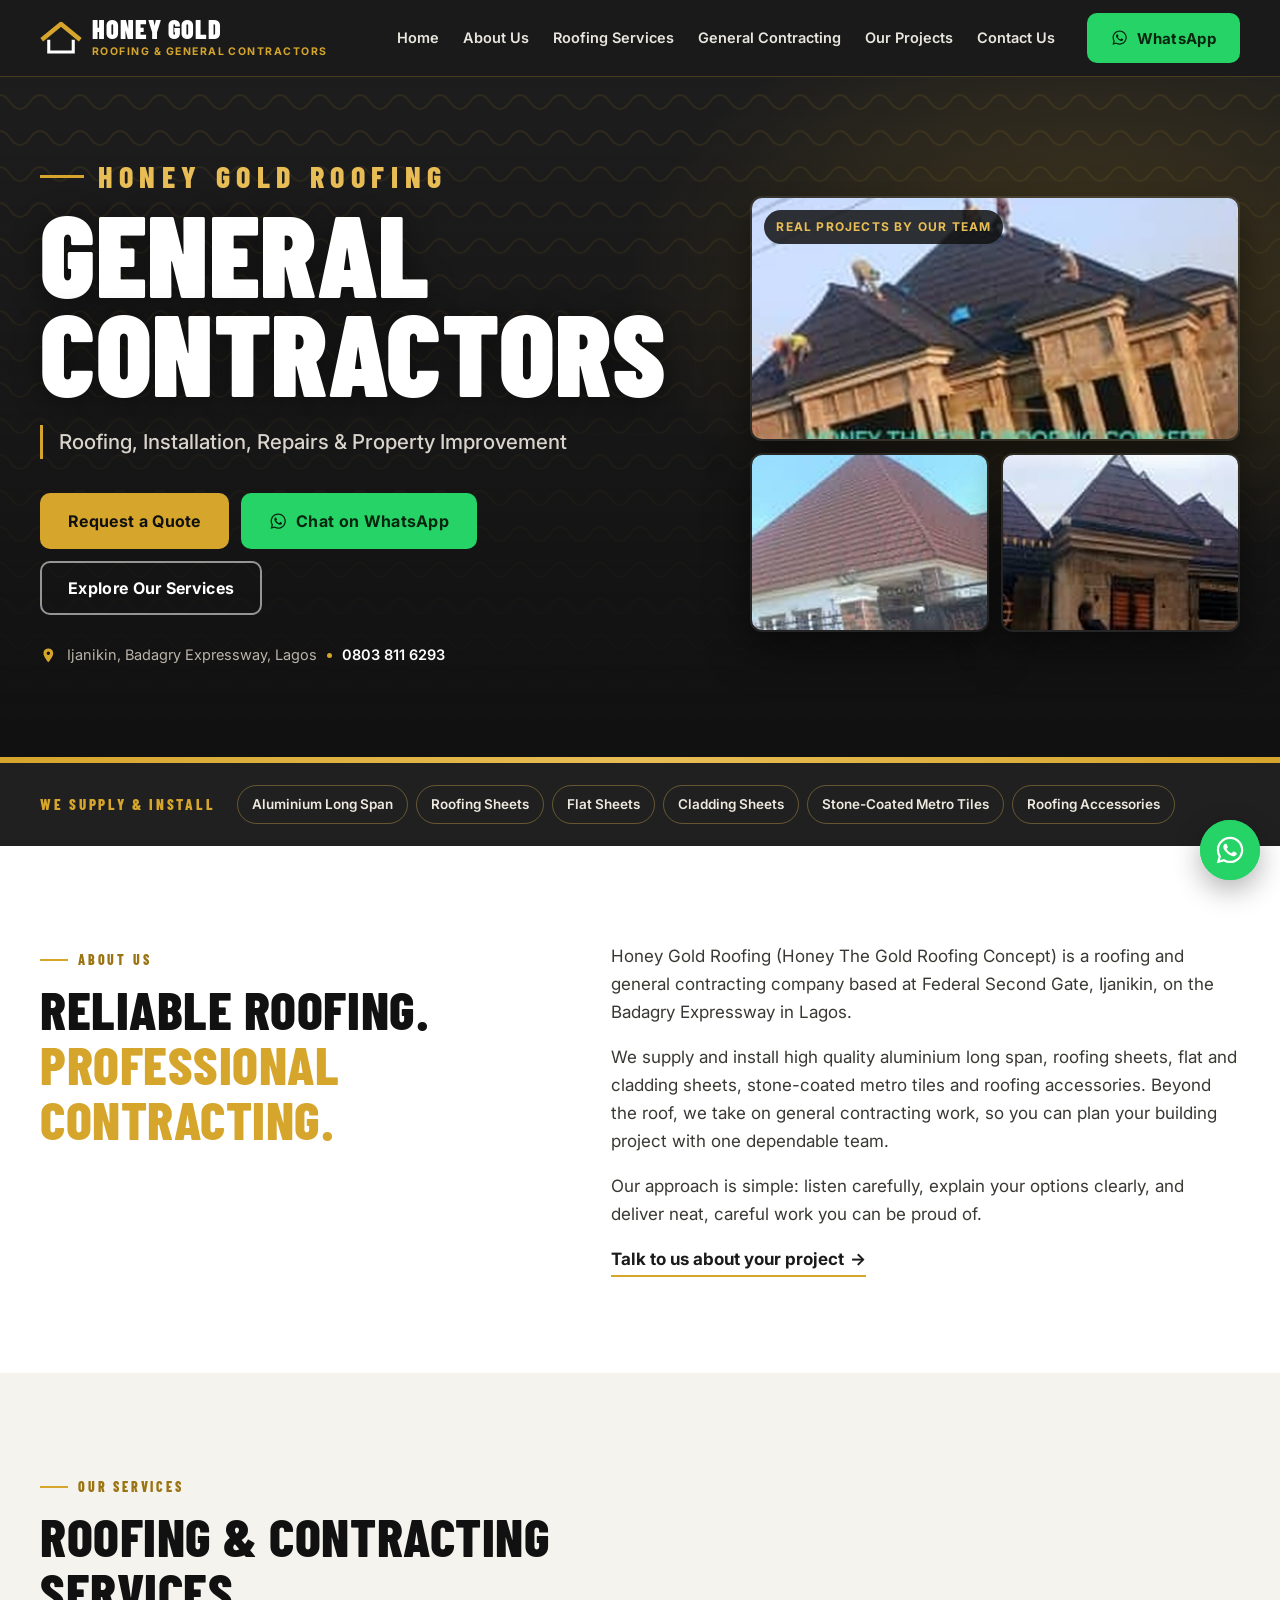
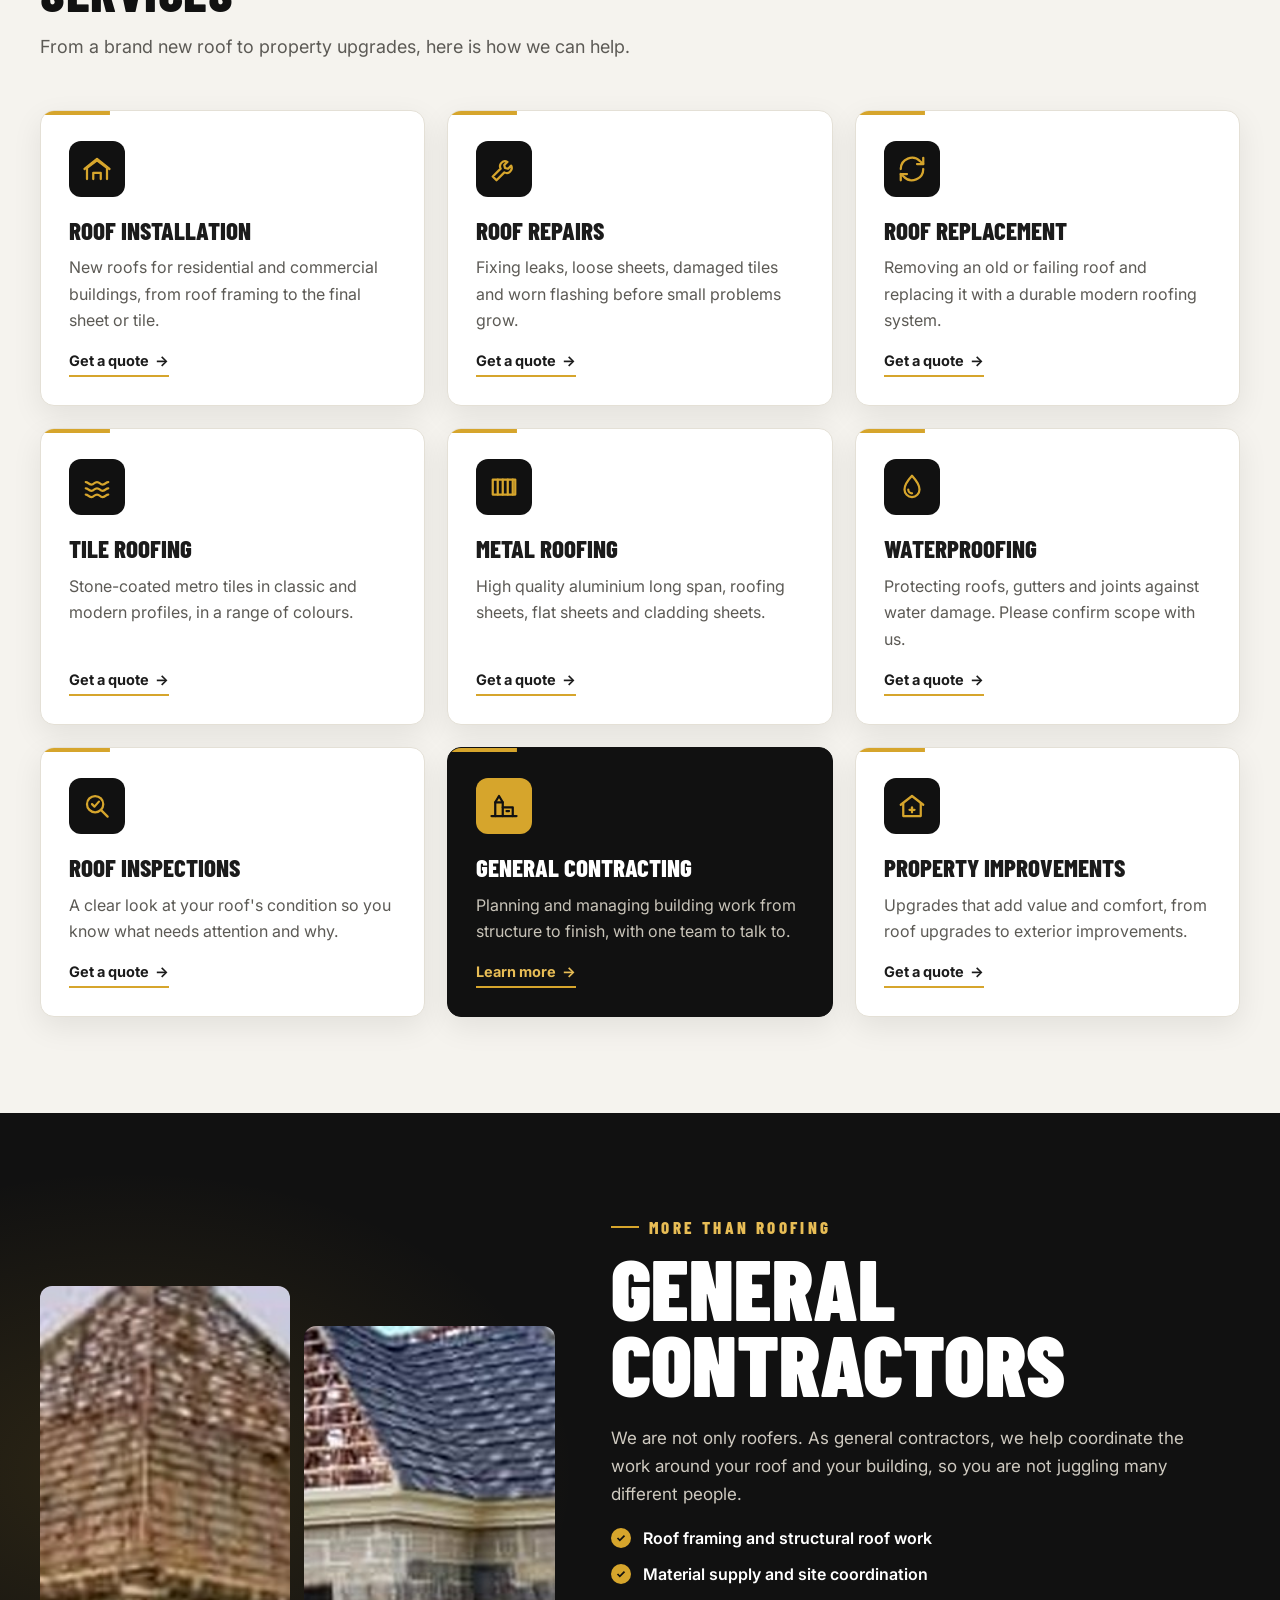
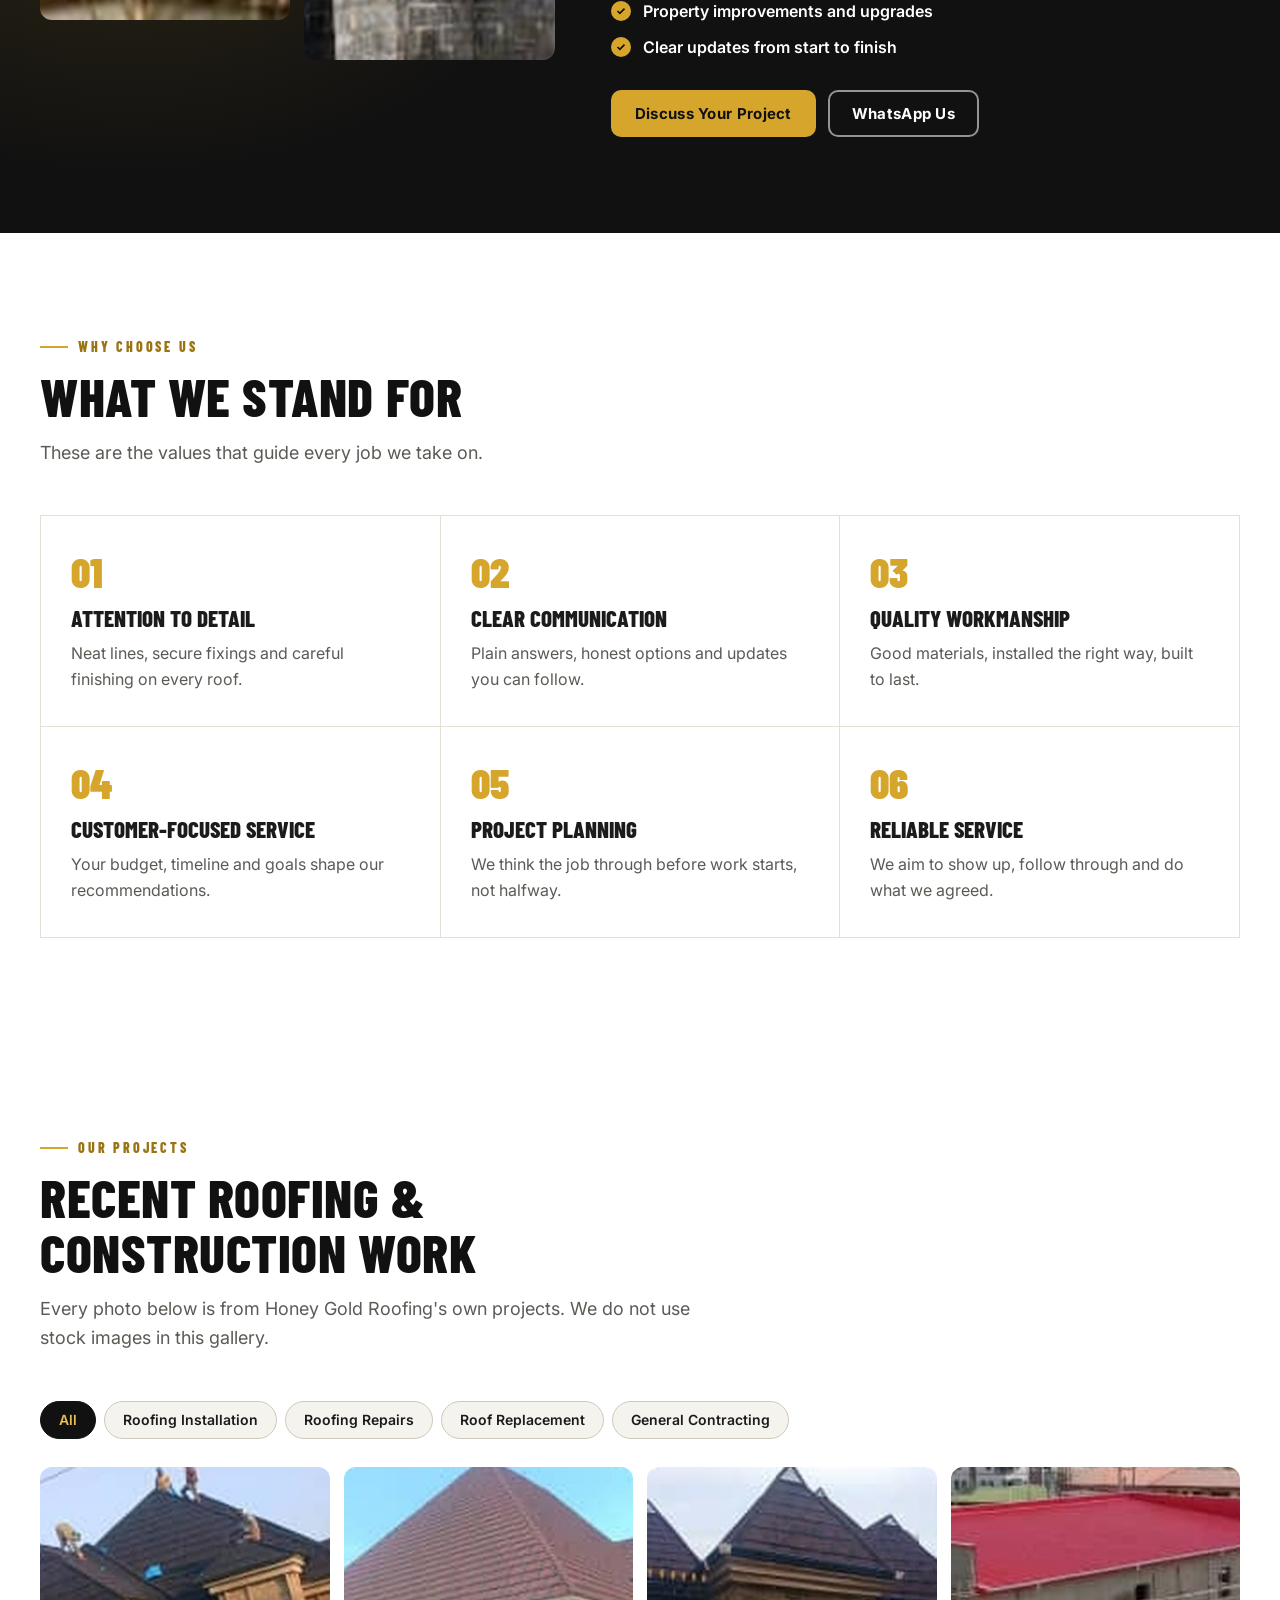
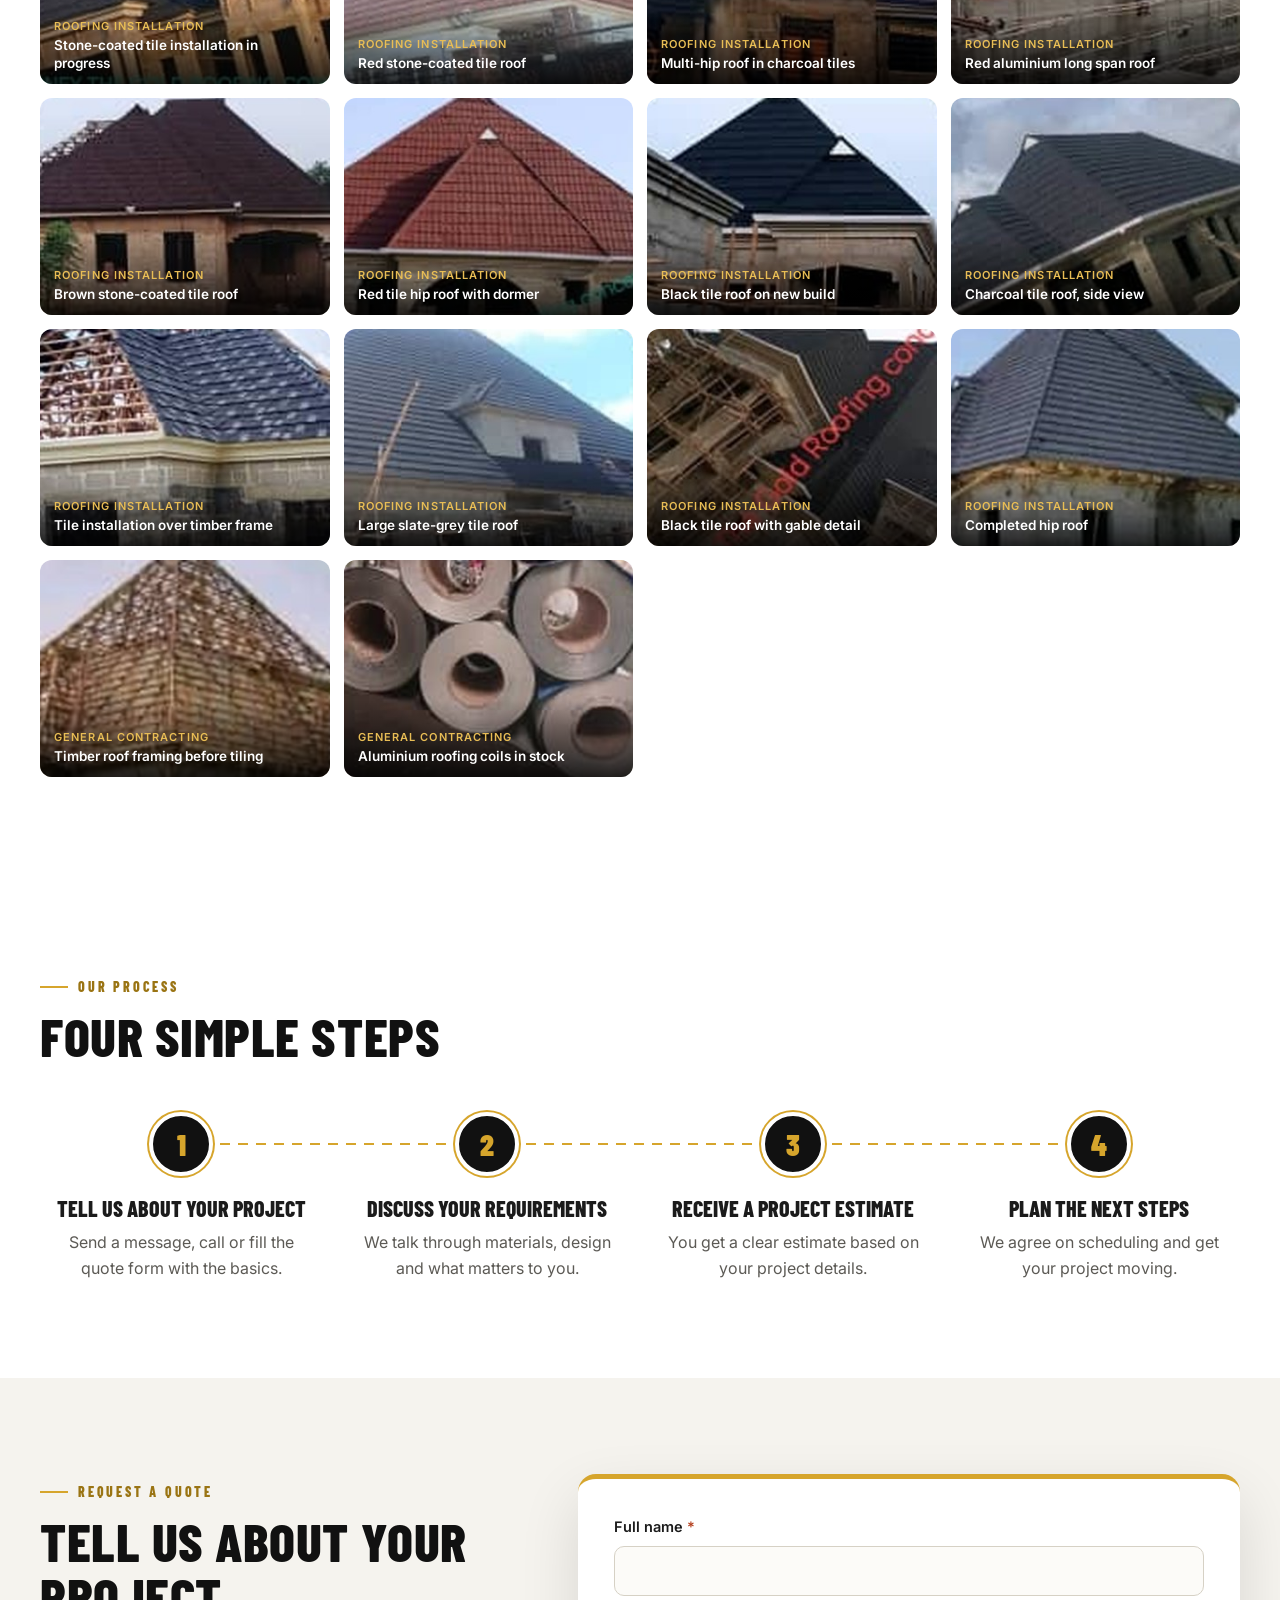
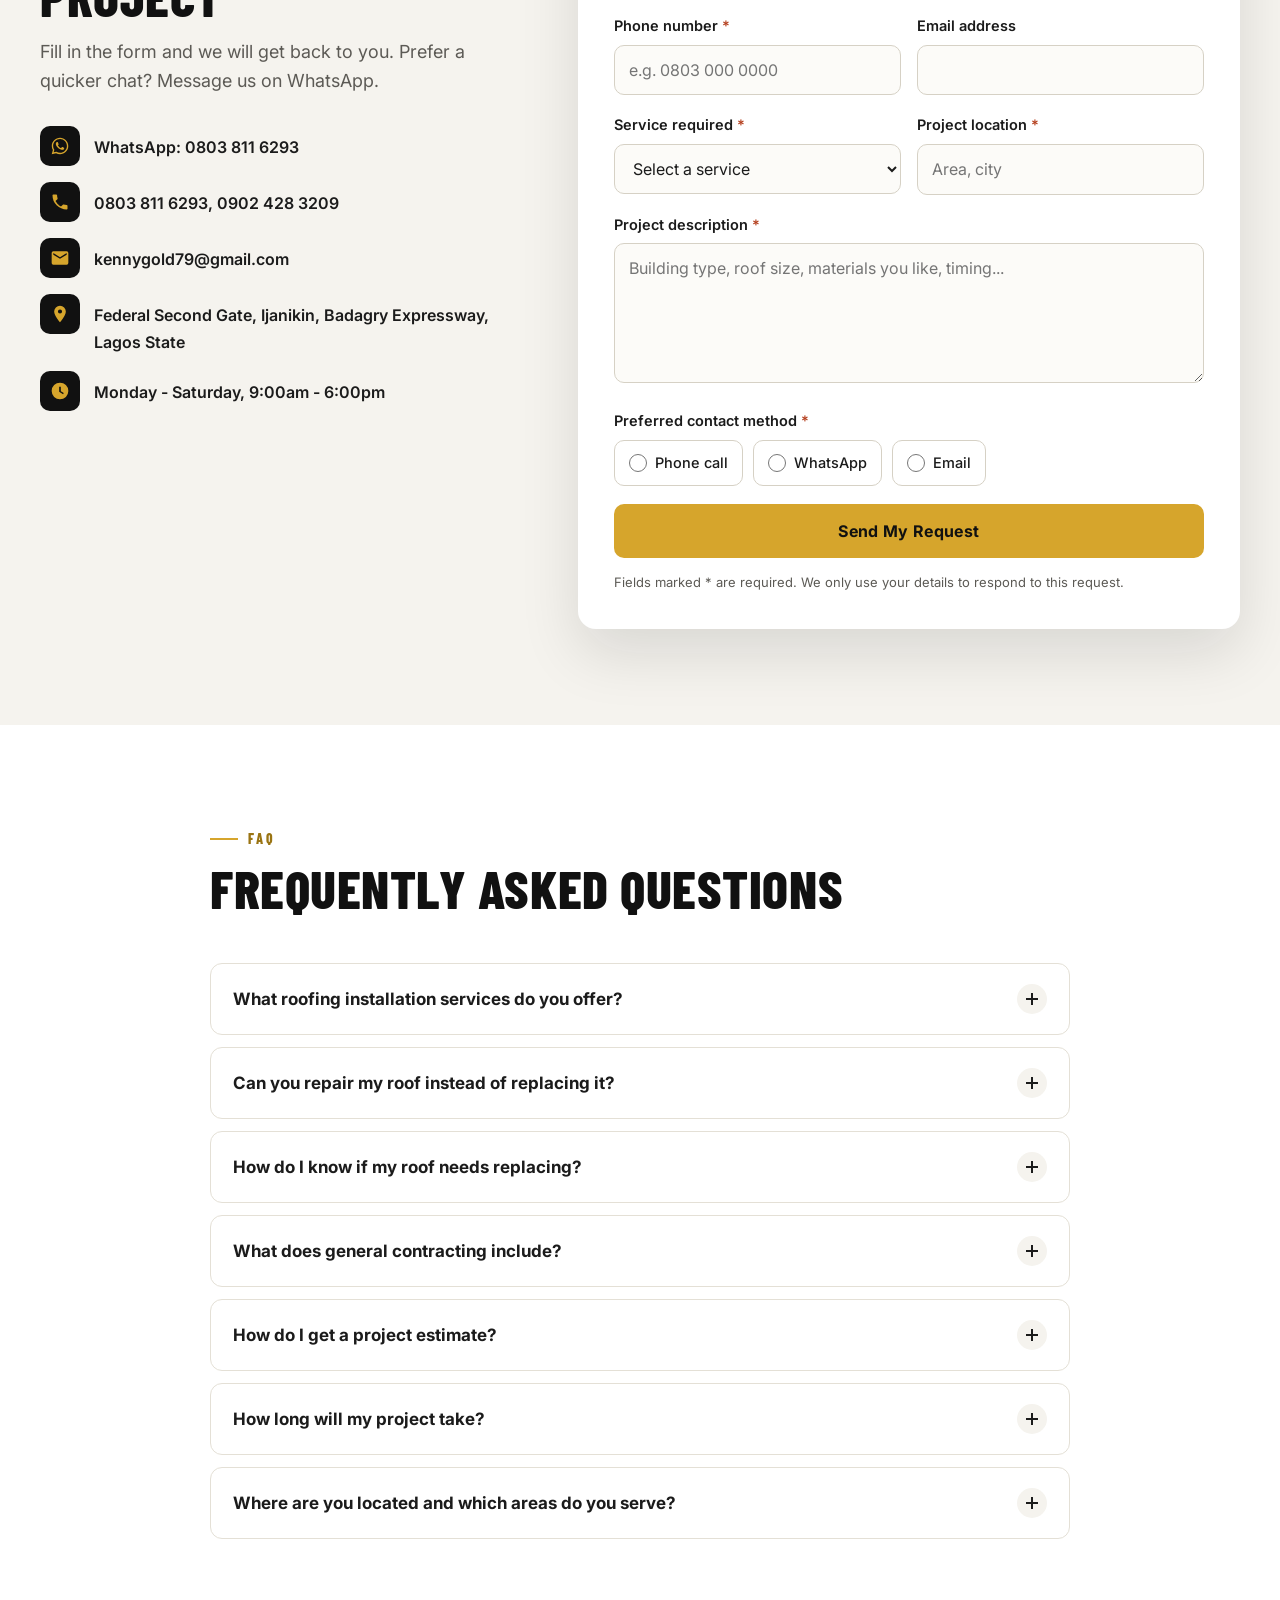
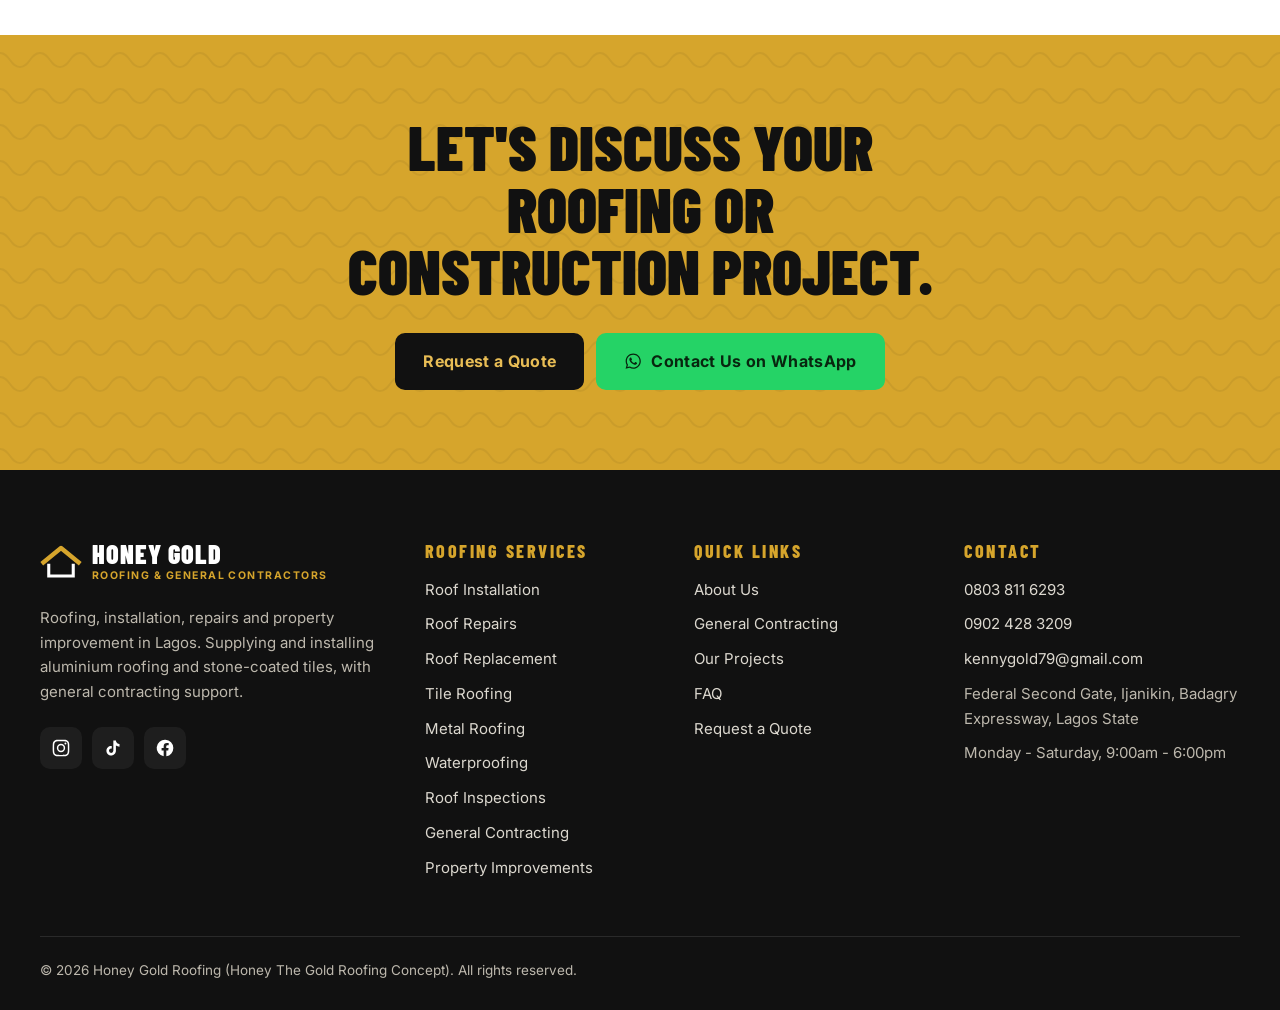
==== commit 12e0b45d: "Show opening days: Monday to Saturday Hours now render from js/config.js so they only need editing t" ====
--- a/index.html
+++ b/index.html
@@ -210,7 +210,7 @@
             <li><svg class="i" aria-hidden="true"><use href="#ic-phone" /></svg><span><a href="tel:+2348038116293">0803 811 6293</a>, <a href="tel:+2349024283209">0902 428 3209</a></span></li>
             <li><svg class="i" aria-hidden="true"><use href="#ic-mail" /></svg><a href="mailto:kennygold79@gmail.com">kennygold79@gmail.com</a></li>
             <li><svg class="i" aria-hidden="true"><use href="#ic-pin" /></svg><a href="https://www.google.com/maps/search/?api=1&amp;query=Federal+Second+Gate+Ijanikin+Badagry+Expressway+Lagos" target="_blank" rel="noopener">Federal Second Gate, Ijanikin, Badagry Expressway, Lagos State</a></li>
-            <li><svg class="i" aria-hidden="true"><use href="#ic-clock" /></svg><span>Open 9:00am - 6:00pm</span></li>
+            <li><svg class="i" aria-hidden="true"><use href="#ic-clock" /></svg><span data-hours>Monday - Saturday, 9:00am - 6:00pm</span></li>
           </ul>
         </div>
 
@@ -342,7 +342,7 @@
           <li><a href="tel:+2349024283209">0902 428 3209</a></li>
           <li><a href="mailto:kennygold79@gmail.com">kennygold79@gmail.com</a></li>
           <li>Federal Second Gate, Ijanikin, Badagry Expressway, Lagos State</li>
-          <li>Open 9:00am - 6:00pm</li>
+          <li data-hours>Monday - Saturday, 9:00am - 6:00pm</li>
         </ul>
       </div>
     </div>
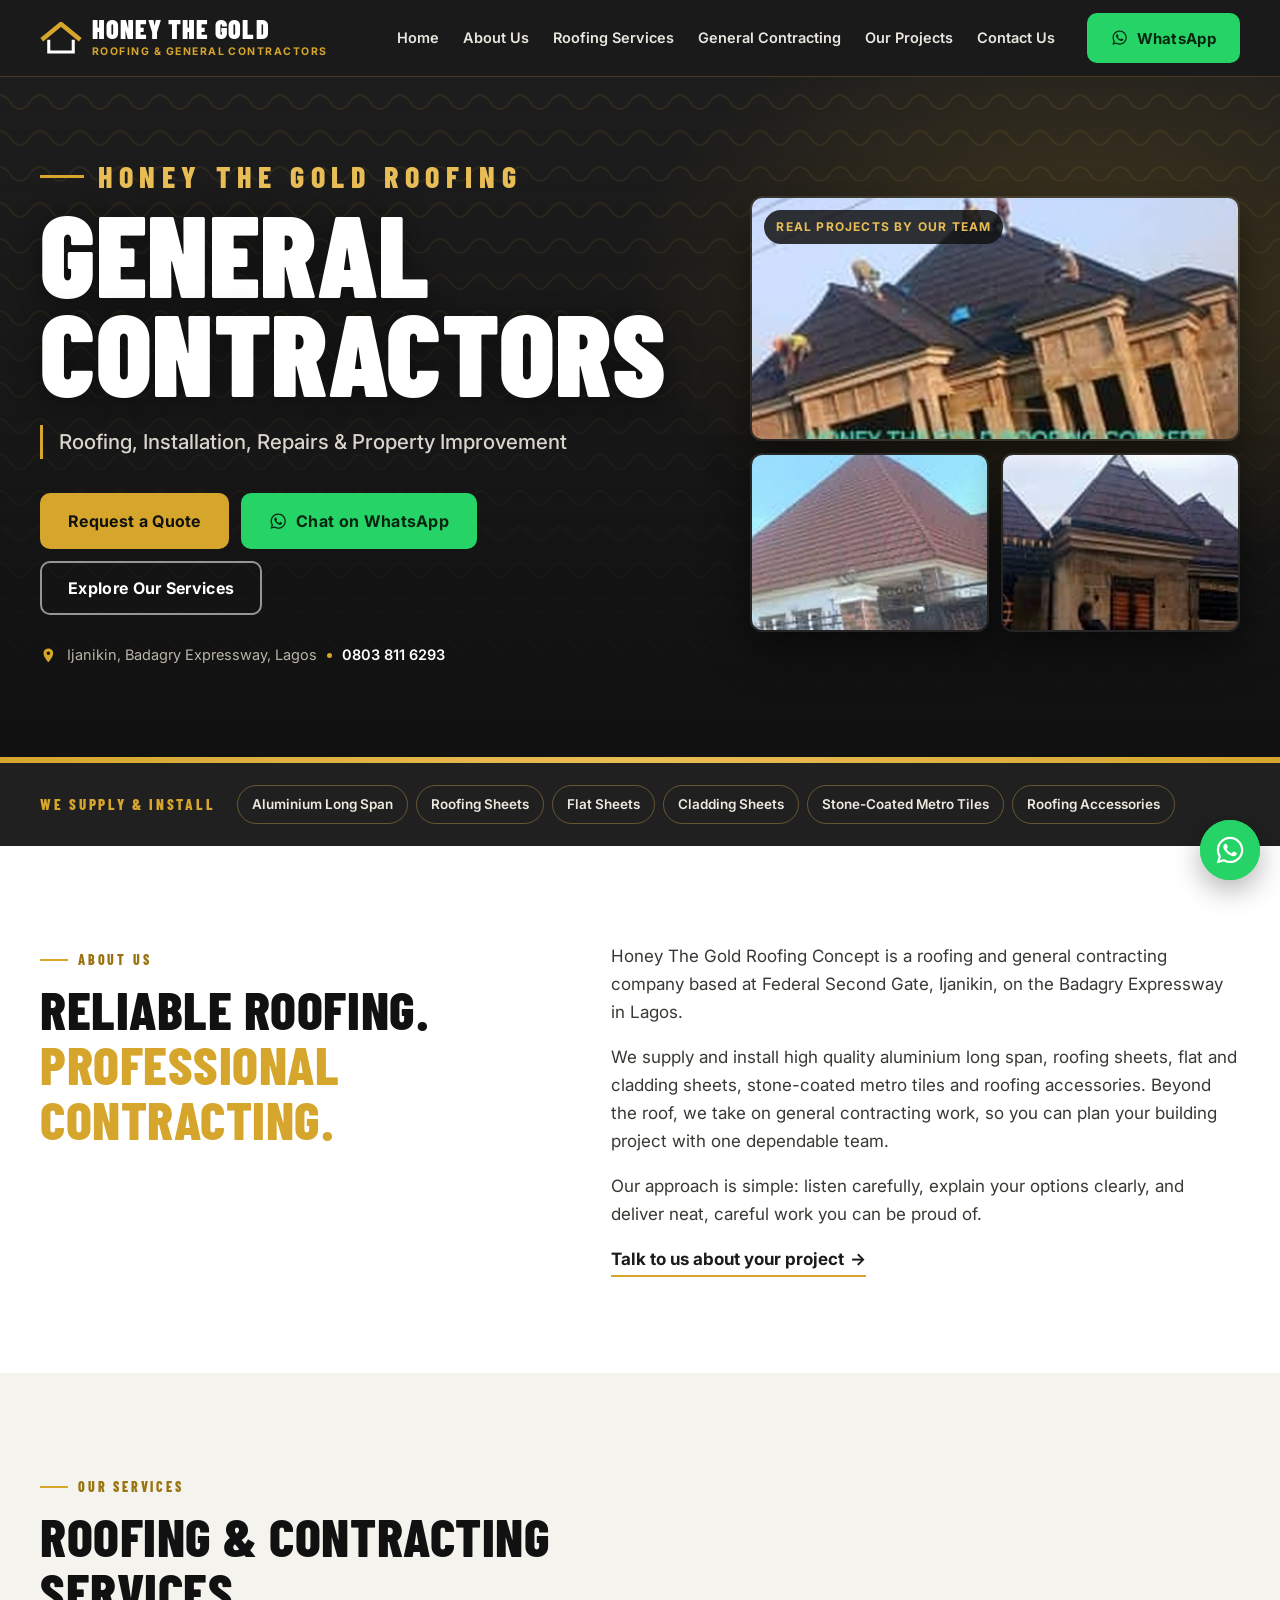
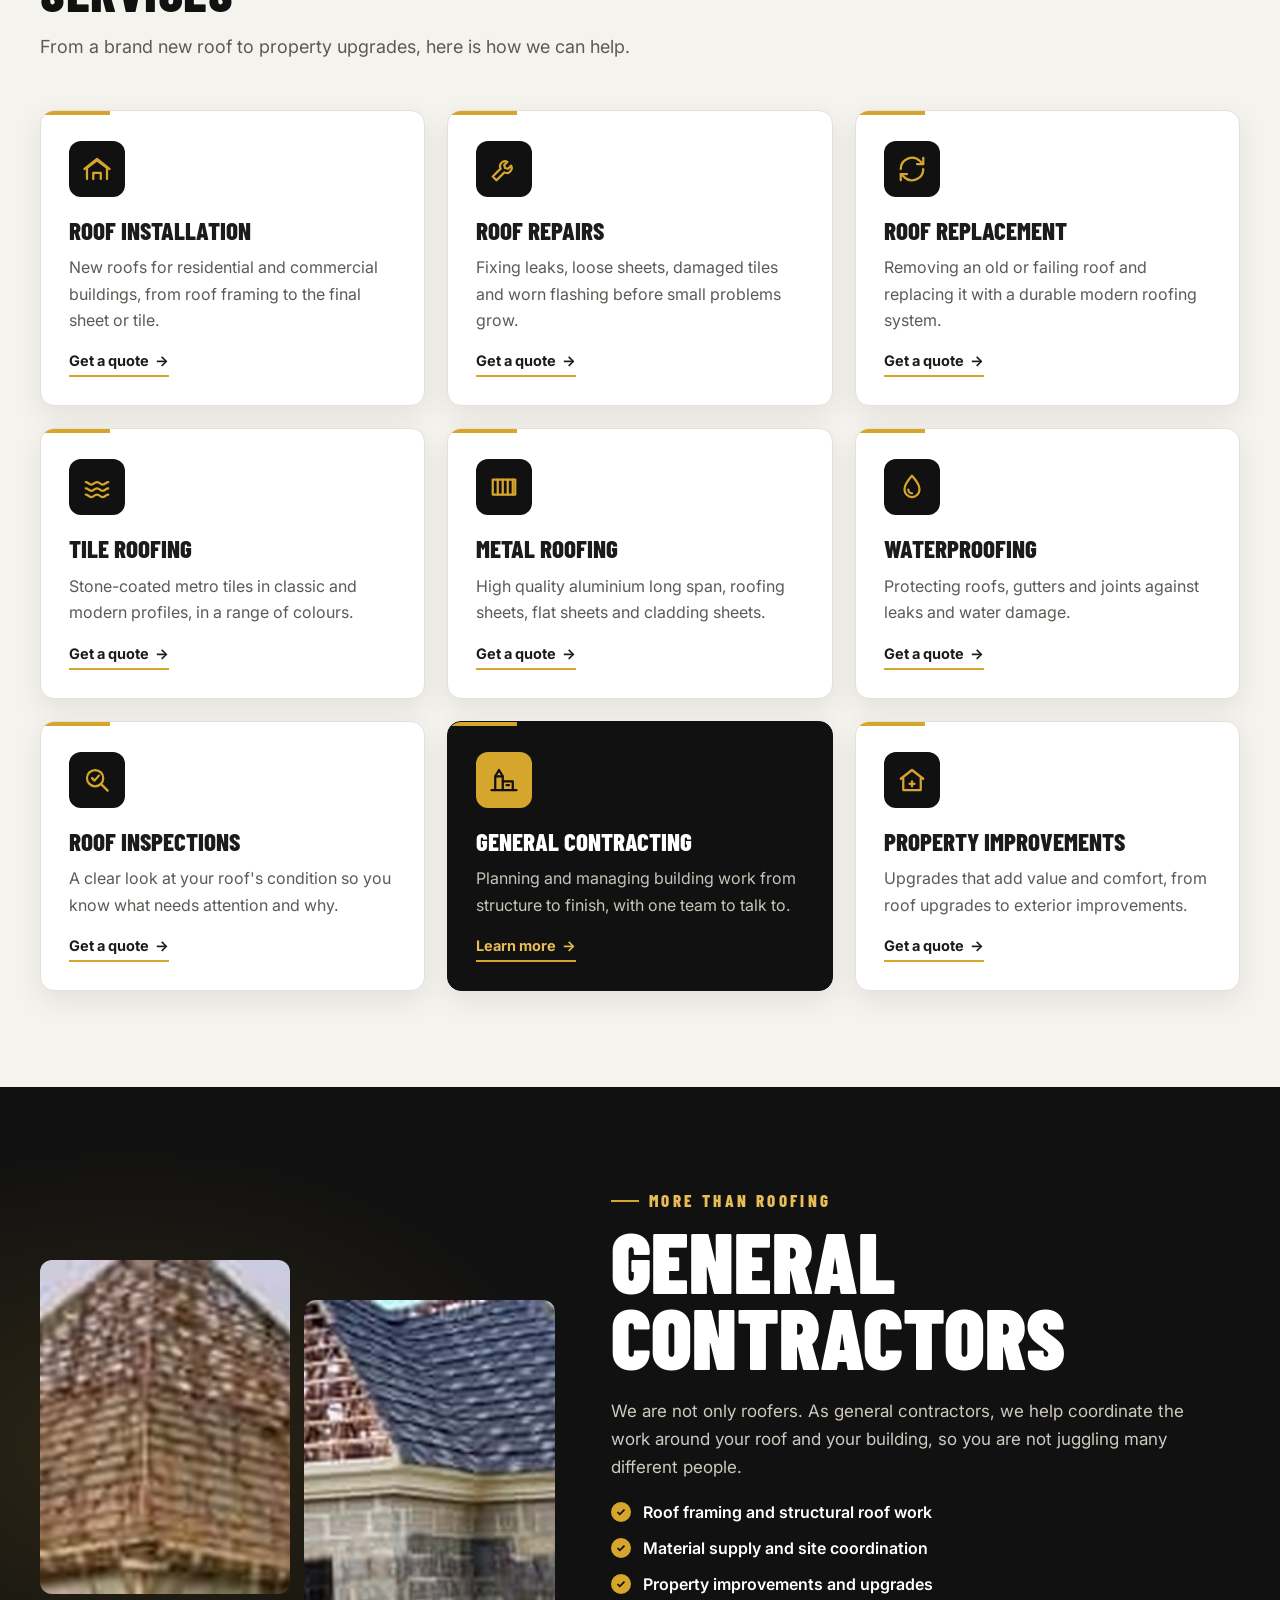
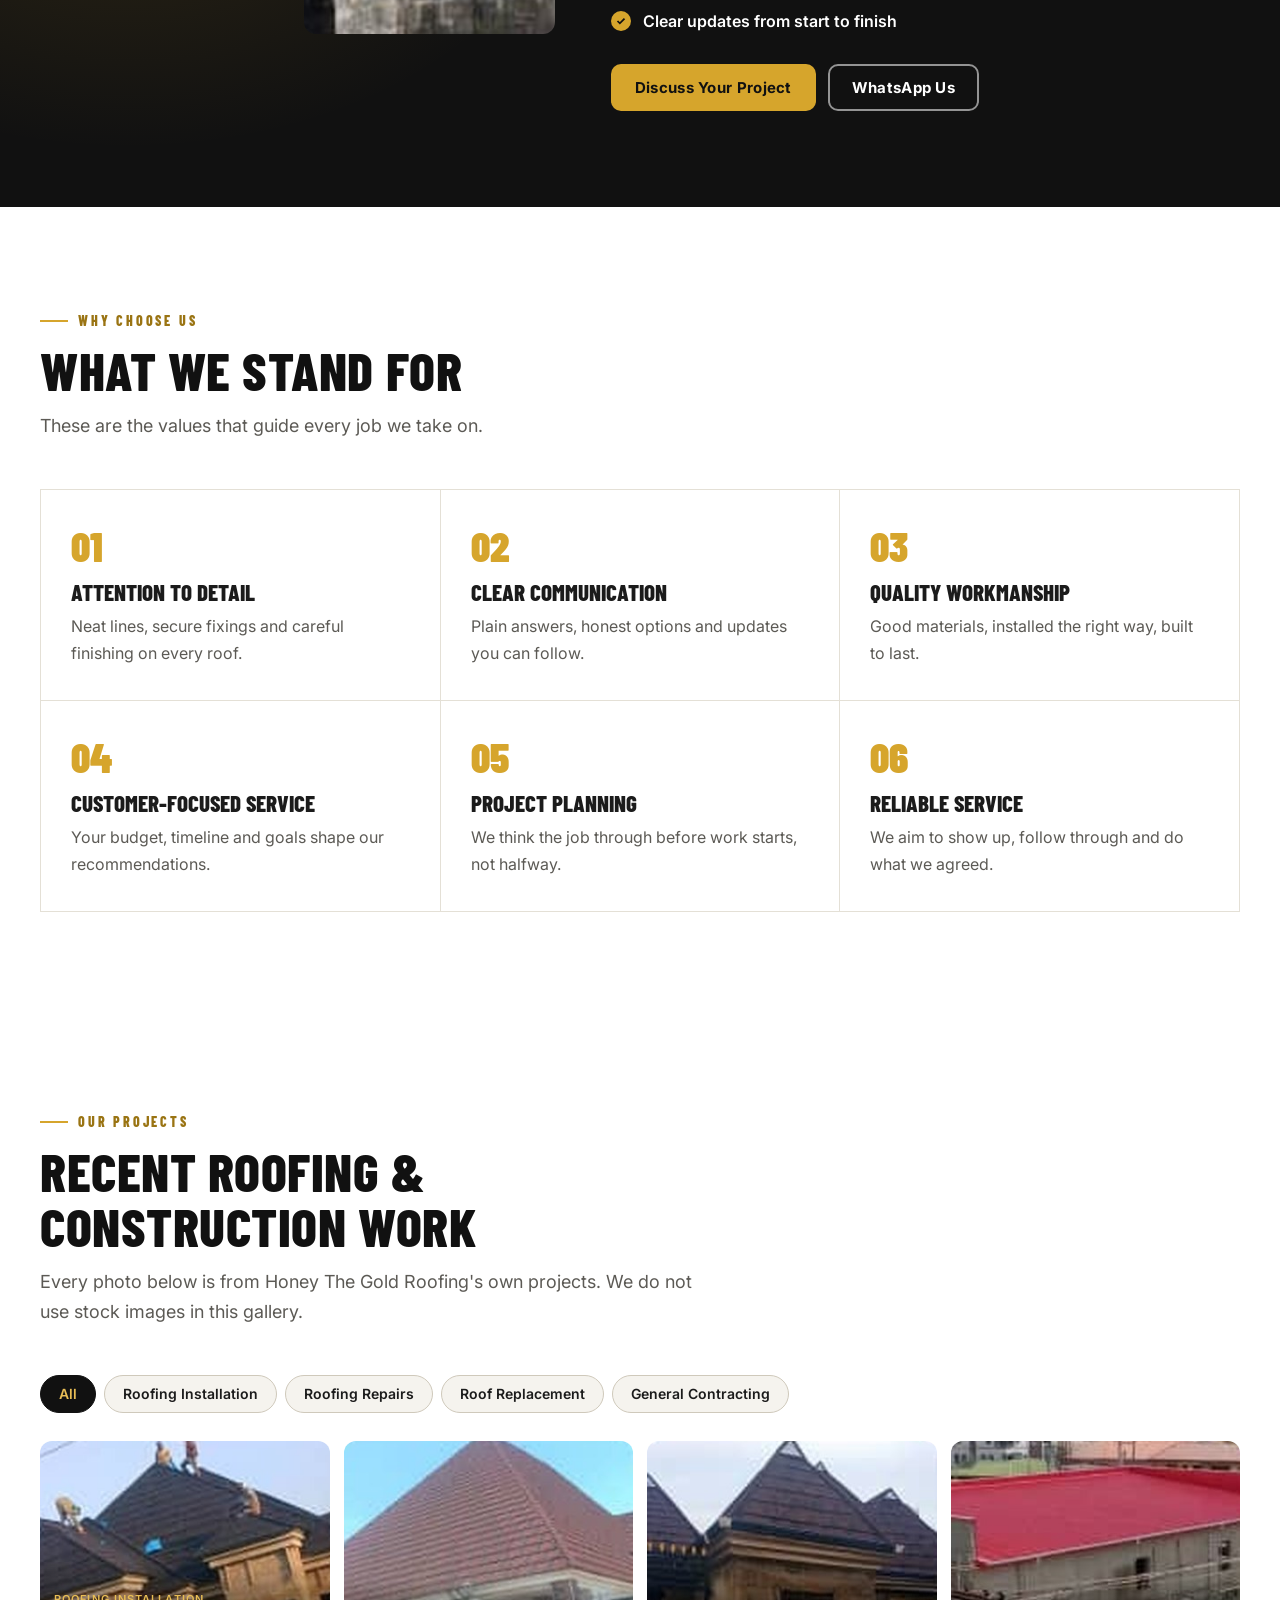
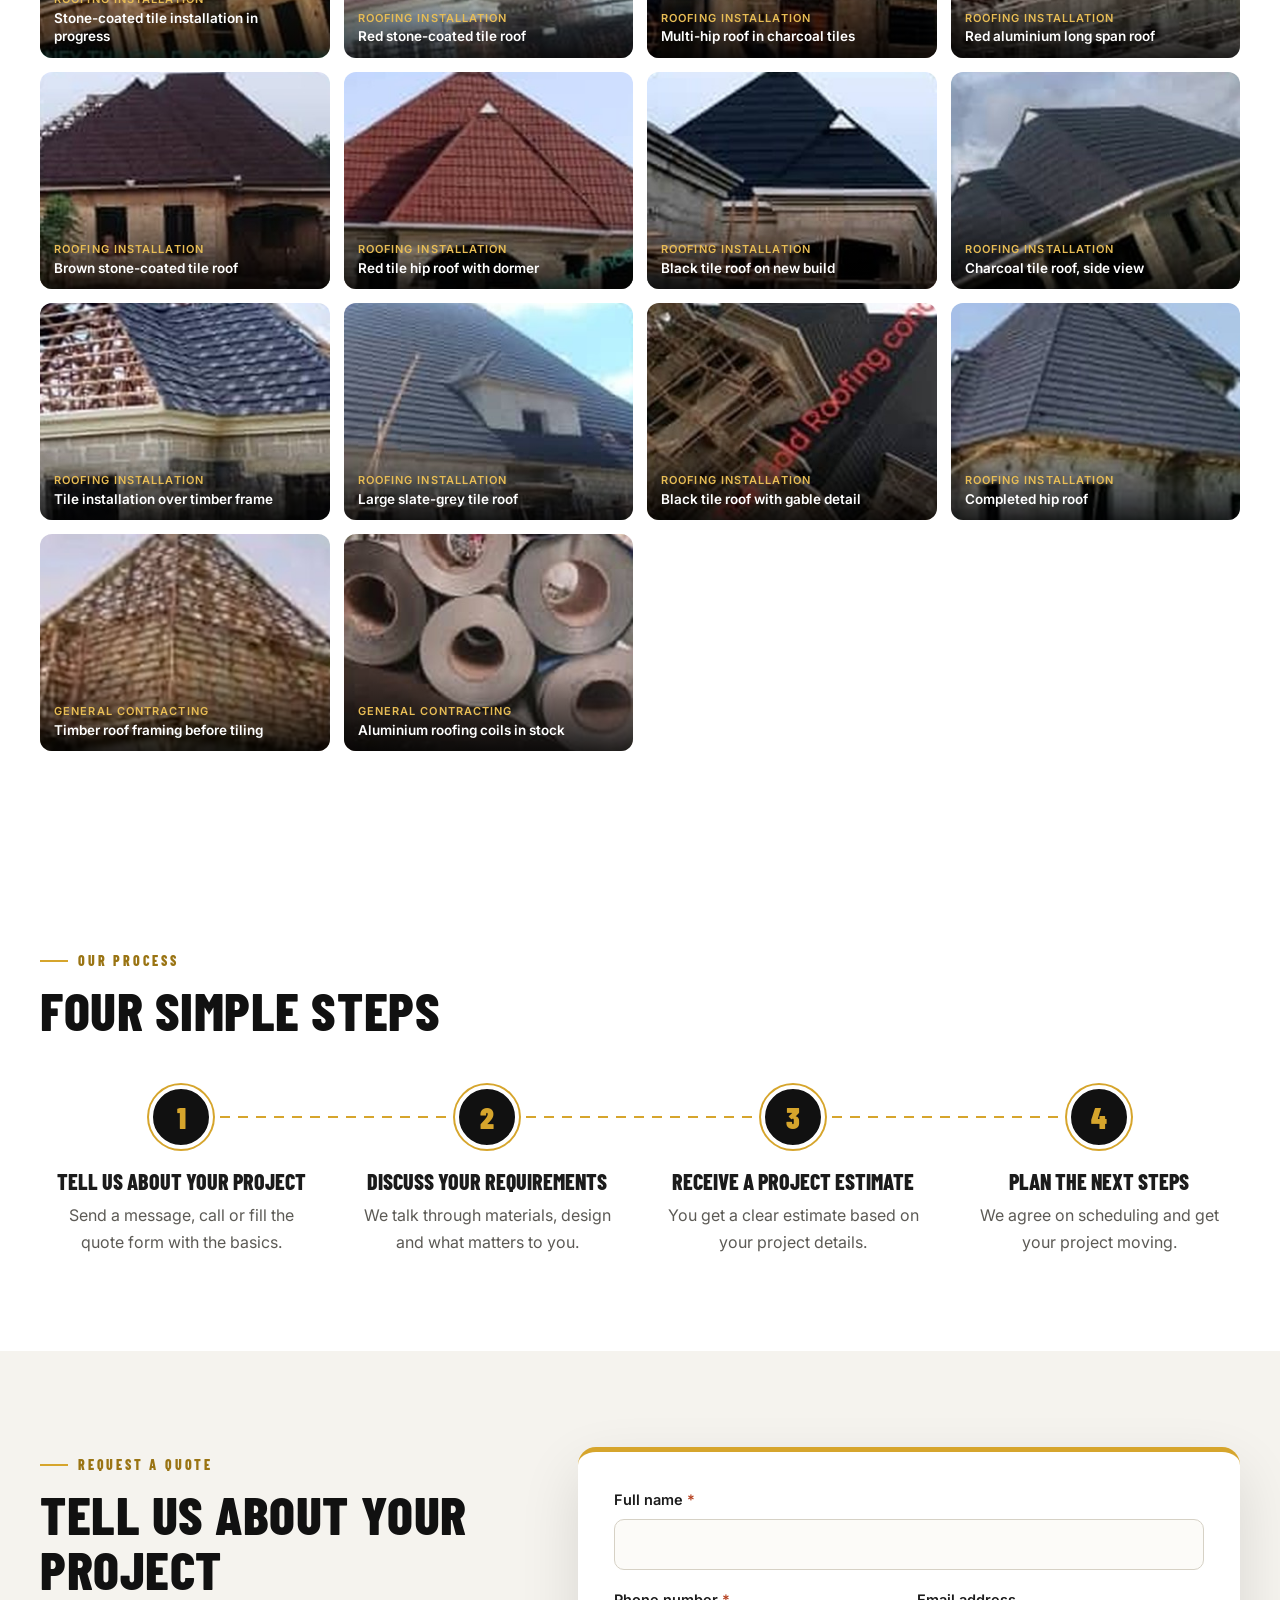
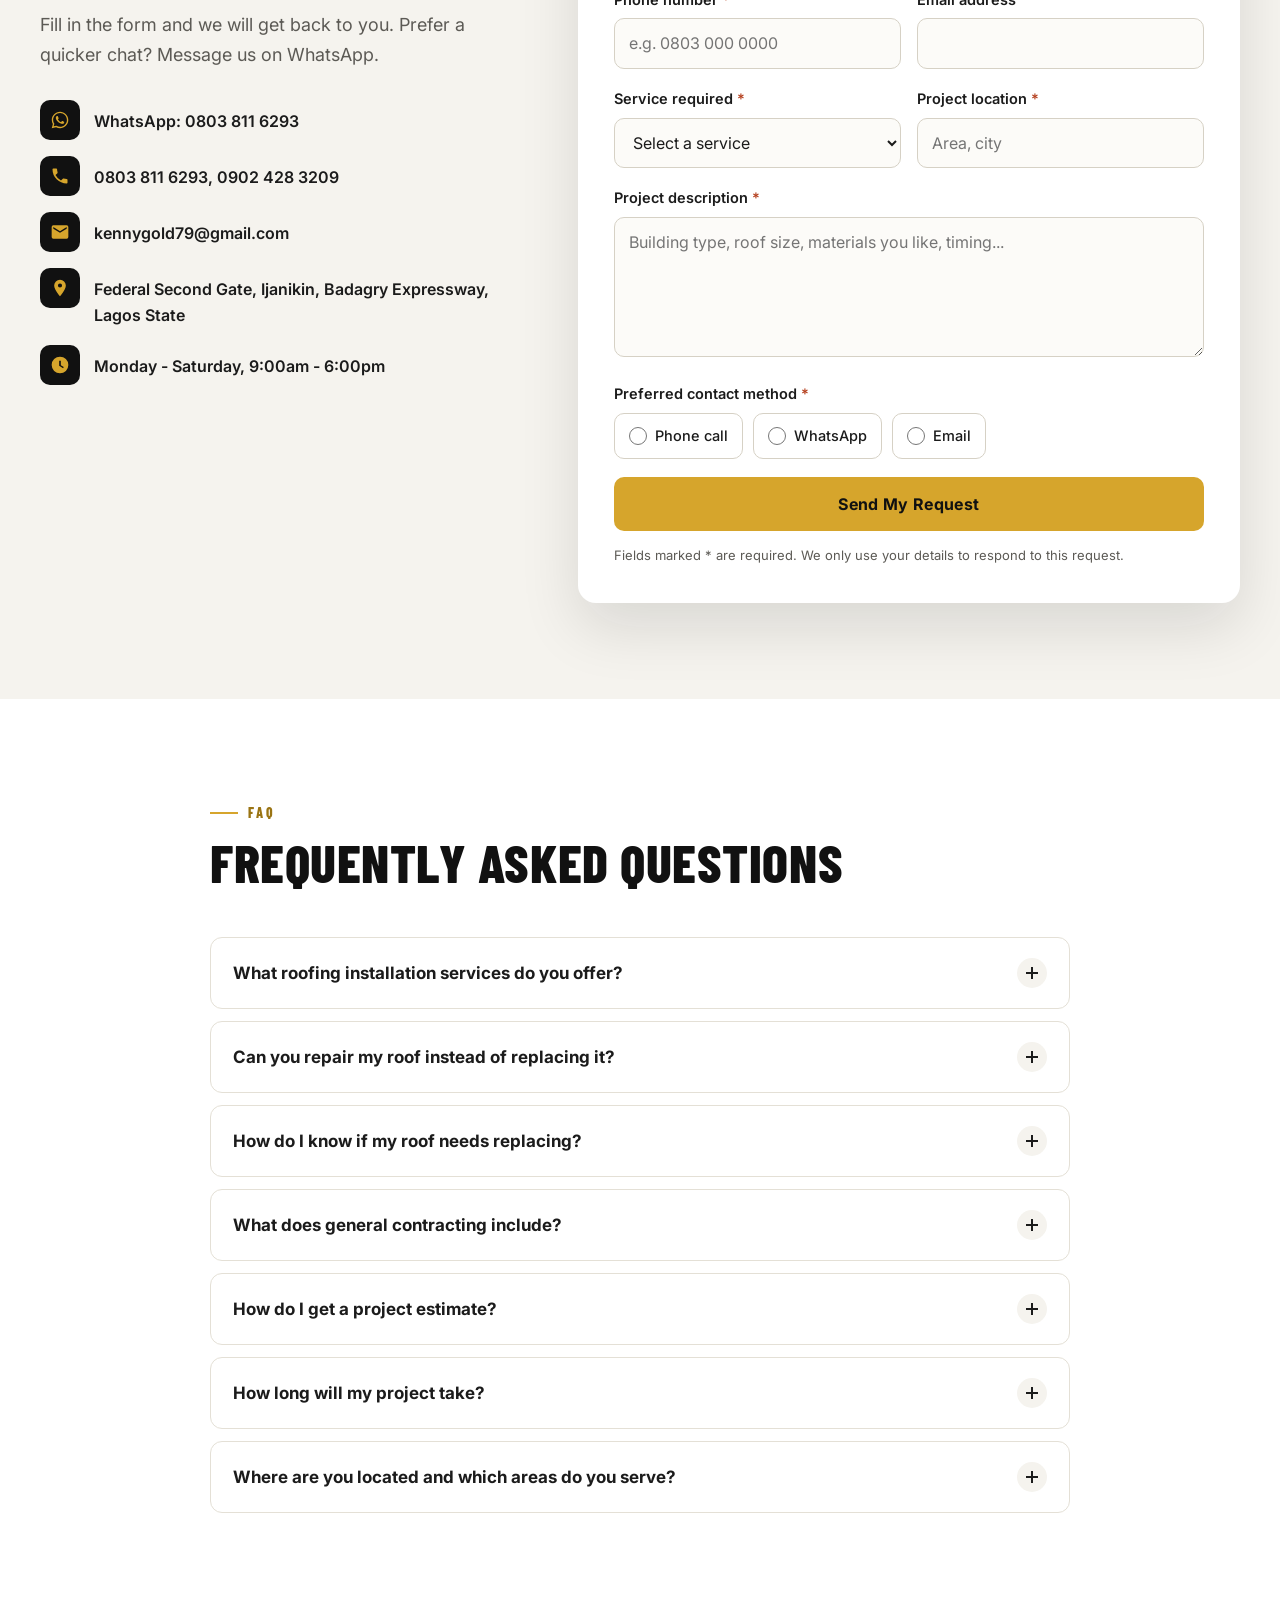
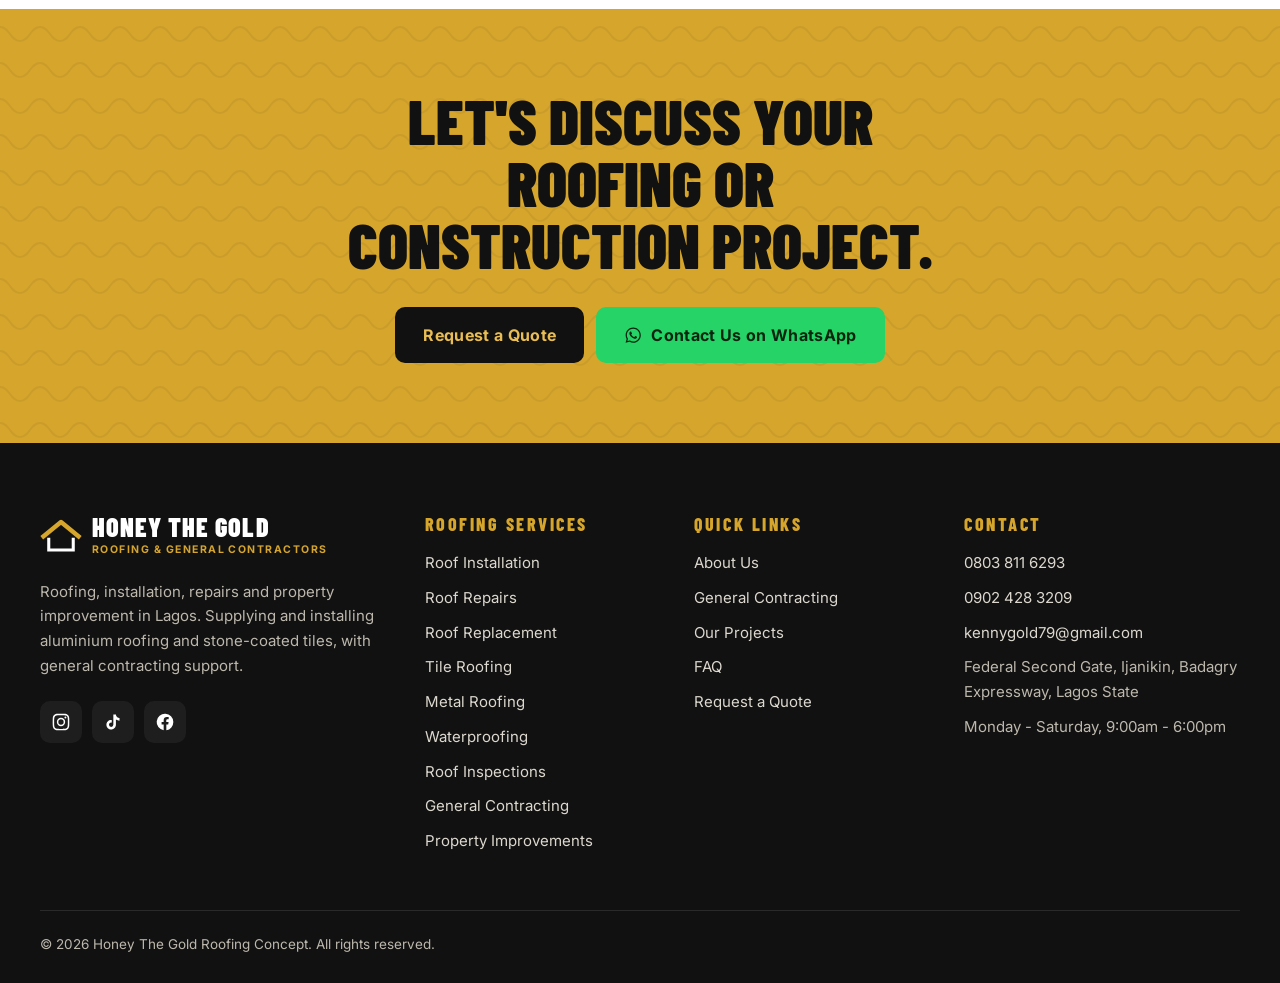
==== commit 5ad831cc: "Rename brand to Honey The Gold Roofing Client request. The Facebook entry keeps its page name, Honey" ====
--- a/index.html
+++ b/index.html
@@ -3,9 +3,9 @@
 <head>
   <meta charset="utf-8" />
   <meta name="viewport" content="width=device-width, initial-scale=1" />
-  <title>Honey Gold Roofing | General Contractors in Lagos</title>
-  <meta name="description" content="Honey Gold Roofing and General Contractors, Ijanikin, Lagos. Roof installation, stone-coated tiles, aluminium long span, repairs and property improvement. Request a quote or chat on WhatsApp." />
-  <meta property="og:title" content="Honey Gold Roofing | General Contractors" />
+  <title>Honey The Gold Roofing | General Contractors in Lagos</title>
+  <meta name="description" content="Honey The Gold Roofing and General Contractors, Ijanikin, Lagos. Roof installation, stone-coated tiles, aluminium long span, repairs and property improvement. Request a quote or chat on WhatsApp." />
+  <meta property="og:title" content="Honey The Gold Roofing | General Contractors" />
   <meta property="og:description" content="Roofing, Installation, Repairs & Property Improvement in Lagos." />
   <meta property="og:type" content="website" />
   <meta property="og:image" content="assets/img/projects/p10.jpg" />
@@ -22,12 +22,12 @@
   <!-- HEADER -->
   <header class="site-header" id="top">
     <div class="container header-inner">
-      <a href="#top" class="wordmark" aria-label="Honey Gold Roofing home">
+      <a href="#top" class="wordmark" aria-label="Honey The Gold Roofing home">
         <svg class="wordmark-icon" viewBox="0 0 48 40" aria-hidden="true">
           <path d="M2 22 24 4l22 18" fill="none" stroke="currentColor" stroke-width="5" stroke-linejoin="round" />
           <path d="M10 22v14h28V22" fill="none" stroke="#fff" stroke-width="3.5" />
         </svg>
-        <span class="wordmark-text"><strong>HONEY GOLD</strong><span>ROOFING &amp; GENERAL CONTRACTORS</span></span>
+        <span class="wordmark-text"><strong>HONEY THE GOLD</strong><span>ROOFING &amp; GENERAL CONTRACTORS</span></span>
       </a>
 
       <nav class="main-nav" id="main-nav" aria-label="Main">
@@ -62,7 +62,7 @@
       <div class="container hero-grid">
         <div class="hero-copy">
           <h1 id="hero-title" class="hero-title">
-            <span class="hero-brand">HONEY GOLD ROOFING</span>
+            <span class="hero-brand">HONEY THE GOLD ROOFING</span>
             <span class="hero-gc">GENERAL<br />CONTRACTORS</span>
           </h1>
           <p class="hero-sub">Roofing, Installation, Repairs &amp; Property Improvement</p>
@@ -80,7 +80,7 @@
           </p>
         </div>
 
-        <figure class="hero-mosaic" aria-label="Recent roofs by Honey Gold Roofing">
+        <figure class="hero-mosaic" aria-label="Recent roofs by Honey The Gold Roofing">
           <img class="m1" src="assets/img/projects/p13.jpg" alt="Roofing crew installing stone-coated tiles on a large house" width="500" height="244" />
           <img class="m2" src="assets/img/projects/p10.jpg" alt="Completed red stone-coated tile roof" width="324" height="260" />
           <img class="m3" src="assets/img/projects/p07.jpg" alt="Multi-hip roof finished in charcoal tiles" width="324" height="260" />
@@ -105,7 +105,7 @@
           <h2 class="h2">Reliable Roofing. <span class="gold">Professional Contracting.</span></h2>
         </div>
         <div class="intro-text">
-          <p>Honey Gold Roofing (Honey The Gold Roofing Concept) is a roofing and general contracting company based at Federal Second Gate, Ijanikin, on the Badagry Expressway in Lagos.</p>
+          <p>Honey The Gold Roofing Concept is a roofing and general contracting company based at Federal Second Gate, Ijanikin, on the Badagry Expressway in Lagos.</p>
           <p>We supply and install high quality aluminium long span, roofing sheets, flat and cladding sheets, stone-coated metro tiles and roofing accessories. Beyond the roof, we take on general contracting work, so you can plan your building project with one dependable team.</p>
           <p>Our approach is simple: listen carefully, explain your options clearly, and deliver neat, careful work you can be proud of.</p>
           <a class="link-arrow" href="#quote">Talk to us about your project</a>
@@ -175,7 +175,7 @@
         <div class="section-head">
           <p class="eyebrow">Our Projects</p>
           <h2 class="h2">Recent Roofing &amp; Construction Work</h2>
-          <p class="lead">Every photo below is from Honey Gold Roofing's own projects. We do not use stock images in this gallery.</p>
+          <p class="lead">Every photo below is from Honey The Gold Roofing's own projects. We do not use stock images in this gallery.</p>
         </div>
         <div class="filter-bar" role="tablist" aria-label="Filter projects" data-filters></div>
         <div class="gallery" data-gallery aria-live="polite"></div>
@@ -311,12 +311,12 @@
   <footer class="site-footer">
     <div class="container footer-grid">
       <div class="footer-brand">
-        <a href="#top" class="wordmark" aria-label="Honey Gold Roofing home">
+        <a href="#top" class="wordmark" aria-label="Honey The Gold Roofing home">
           <svg class="wordmark-icon" viewBox="0 0 48 40" aria-hidden="true">
             <path d="M2 22 24 4l22 18" fill="none" stroke="currentColor" stroke-width="5" stroke-linejoin="round" />
             <path d="M10 22v14h28V22" fill="none" stroke="#fff" stroke-width="3.5" />
           </svg>
-          <span class="wordmark-text"><strong>HONEY GOLD</strong><span>ROOFING &amp; GENERAL CONTRACTORS</span></span>
+          <span class="wordmark-text"><strong>HONEY THE GOLD</strong><span>ROOFING &amp; GENERAL CONTRACTORS</span></span>
         </a>
         <p>Roofing, installation, repairs and property improvement in Lagos. Supplying and installing aluminium roofing and stone-coated tiles, with general contracting support.</p>
         <div class="socials" data-socials></div>
@@ -347,12 +347,12 @@
       </div>
     </div>
     <div class="container footer-bottom">
-      <p>&copy; <span data-year>2026</span> Honey Gold Roofing (Honey The Gold Roofing Concept). All rights reserved.</p>
+      <p>&copy; <span data-year>2026</span> Honey The Gold Roofing Concept. All rights reserved.</p>
     </div>
   </footer>
 
   <!-- Floating WhatsApp -->
-  <a class="wa-float" data-wa href="https://wa.me/2348038116293" target="_blank" rel="noopener" aria-label="Chat with Honey Gold Roofing on WhatsApp">
+  <a class="wa-float" data-wa href="https://wa.me/2348038116293" target="_blank" rel="noopener" aria-label="Chat with Honey The Gold Roofing on WhatsApp">
     <svg aria-hidden="true"><use href="#ic-wa" /></svg>
   </a>
 
--- a/css/styles.css
+++ b/css/styles.css
@@ -1,4 +1,4 @@
-/* ============ Honey Gold Roofing ============ */
+/* ============ Honey The Gold Roofing ============ */
 :root {
   --charcoal: #202020;
   --black: #111111;
@@ -82,7 +82,7 @@
 .wordmark-icon { width: 42px; height: 36px; flex: none; }
 .wordmark-text { display: flex; flex-direction: column; line-height: 1; }
 .wordmark-text strong { font: 900 26px/0.95 var(--font-display); color: var(--white); letter-spacing: .04em; }
-.wordmark-text span { font: 700 10.5px/1.3 var(--font-body); color: var(--gold); letter-spacing: .14em; margin-top: 3px; }
+.wordmark-text span { font: 700 10.5px/1.3 var(--font-body); color: var(--gold); letter-spacing: .14em; margin-top: 3px; white-space: nowrap; }
 .main-nav { display: flex; align-items: center; gap: 22px; }
 .main-nav ul { display: flex; gap: 4px; }
 .main-nav ul a {
@@ -317,11 +317,7 @@
 
 /* ---------- Responsive ---------- */
 @media (max-width: 1180px) {
-  .main-nav ul a { padding: 10px 7px; font-size: 14px; }
-  .nav-wa { display: none; }
   .header-actions { display: flex; }
-}
-@media (max-width: 1024px) {
   .nav-toggle { display: block; }
   .main-nav {
     position: fixed; inset: var(--header-h) 0 auto 0; flex-direction: column; align-items: stretch; gap: 16px;
@@ -333,6 +329,8 @@
   .main-nav ul { flex-direction: column; gap: 0; }
   .main-nav ul a { padding: 15px 4px; font-size: 17px; border-bottom: 1px solid #262626; border-radius: 0; }
   .nav-wa { display: inline-flex; }
+}
+@media (max-width: 1024px) {
   .hero-grid { grid-template-columns: 1fr; padding: 64px 0 72px; gap: 40px; }
   .hero-mosaic { max-width: 620px; }
   .intro-grid, .contracting-grid, .quote-grid { grid-template-columns: 1fr; gap: 36px; }
@@ -355,6 +353,7 @@
   .wordmark-icon { width: 34px; height: 30px; }
   .wordmark-text strong { font-size: 22px; }
   .wordmark-text span { font-size: 8.5px; letter-spacing: .1em; }
+  .header-inner { gap: 10px; }
   .header-wa span { display: none; }
   .header-wa { padding: 10px; }
   .hero-grid { padding: 48px 0 60px; }
@@ -372,6 +371,10 @@
   .contracting-media img:last-child { margin-top: 24px; }
   .wa-float { width: 56px; height: 56px; right: 16px; bottom: 16px; }
 }
+@media (max-width: 380px) {
+  .wordmark-icon { display: none; }
+  .wordmark-text strong { font-size: 21px; }
+}
 @media (prefers-reduced-motion: reduce) {
   *, *::before, *::after { animation: none !important; transition: none !important; scroll-behavior: auto !important; }
 }
